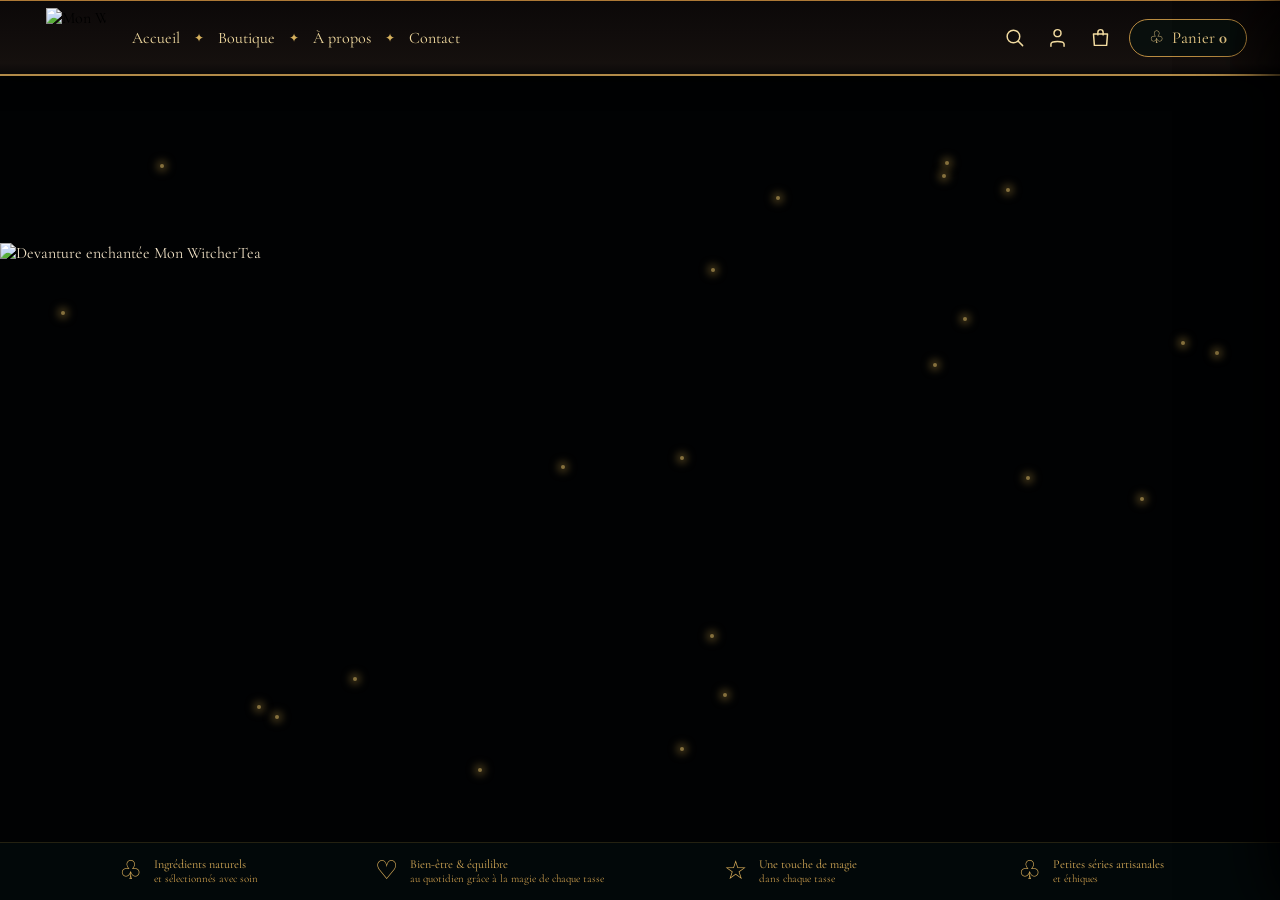
==== index.html @ 83db8856 "Add files via upload" ====
<!doctype html>
<html lang="fr">
<head>
<meta charset="utf-8"><meta name="viewport" content="width=device-width,initial-scale=1">
<title>Mon WitcherTea — TEST barre commune</title><link rel="stylesheet" href="style.css">
</head>
<body>
<header id="siteHeader" class="unified-header" aria-label="Navigation principale">
 <div class="nav-inner">
  <button class="brand" data-go="facade" aria-label="Mon WitcherTea — Accueil"><img src="assets/logo-potions-officiel.webp" alt="Mon WitcherTea"></button>
  <nav aria-label="Navigation"><button data-go="facade">Accueil</button><span>✦</span><button data-go="boutique">Boutique</button><span>✦</span><button data-go="histoire">À propos</button><span>✦</span><button data-go="contact">Contact</button></nav>
  <div class="nav-actions">
   <button class="nav-icon nav-search" aria-label="Rechercher" title="Rechercher"><svg viewBox="0 0 24 24" aria-hidden="true"><circle cx="10.8" cy="10.8" r="7.2"/><path d="m16.3 16.3 5 5"/></svg></button>
   <button class="nav-icon nav-account" aria-label="Mon compte" title="Mon compte"><svg viewBox="0 0 24 24" aria-hidden="true"><circle cx="12" cy="7" r="4"/><path d="M4.5 22v-2.5c0-4 15-4 15 0V22"/></svg></button>
   <button class="nav-icon nav-bag" aria-label="Panier" title="Panier"><svg viewBox="0 0 24 24" aria-hidden="true"><path d="M4 8h16l-1 13H5L4 8Z"/><path d="M9 9V6a3 3 0 0 1 6 0v3"/></svg></button>
   <button class="cartBtn" aria-label="Ouvrir le panier">♧ &nbsp;Panier <b id="count">0</b></button>
  </div>
 </div>
</header>

<main>
<section class="page facade-page active" data-page="facade">
  <div class="facade-stage">
    <div class="facade-art">
      <img class="facade-main" src="assets/facade-sans-barre-validee.webp" alt="Devanture enchantée Mon WitcherTea">
      <button class="door" data-go="boutique" aria-label="Entrer dans la boutique"></button>
    </div>
  </div>
  <div class="fireflies" aria-hidden="true"></div>
  <div class="values-bar" aria-label="Les engagements Mon WitcherTea">
    <div class="value-item"><span class="value-icon">♧</span><span><b>Ingrédients naturels</b><small>et sélectionnés avec soin</small></span></div>
    <div class="value-item"><span class="value-icon">♡</span><span><b>Bien-être &amp; équilibre</b><small>au quotidien grâce à la magie de chaque tasse</small></span></div>
    <div class="value-item"><span class="value-icon">☆</span><span><b>Une touche de magie</b><small>dans chaque tasse</small></span></div>
    <div class="value-item"><span class="value-icon">♧</span><span><b>Petites séries artisanales</b><small>et éthiques</small></span></div>
  </div>
</section>

<section class="page" data-page="boutique">
  <div class="fairy-fill interior-fill"></div>
  <div class="scene interior-scene">
    <div class="interior-art">
      <img src="assets/boutique-sans-barre-validee.webp" alt="Accueil intérieur Mon WitcherTea">

      <button class="shelf pot" data-go="potions"><span>Les Potions<small>Thés &amp; infusions</small></span></button>
      <button class="shelf gri" data-go="grimoires"><span>Les Grimoires<small>GRIMOIRES ET COMPTES</small></span></button>
      <button class="shelf ate" data-go="vestiaire"><span>Le Vestiaire Enchanté<small>VÊTEMENTS, COLLECTIONS ET CRÉATIONS</small></span></button>
      <button class="shelf acc" data-go="curiosites"><span>Les Curiosités<small>ACCESSOIRES, BOUGIES, ENCENS..</small></span></button>
    </div>
  </div>
  <div class="fireflies" aria-hidden="true"></div>
  <button class="back boutique-return-hotspot" data-go="facade" aria-label="Revenir devant la boutique"></button>
</section>

<section class="page" data-page="potions">
  <div class="scene potion-scene">
    <div class="potion-art">
      <img src="assets/potions-swanny-validee.webp" alt="Apothicairerie Mon WitcherTea : Swanny préparant les thés et infusions">
      <!-- Boutons HTML superposés au bas de l’illustration, comme pour les Curiosités. -->
      <button class="potion-hit potion-back" data-go="boutique" aria-label="Retour dans la boutique"><span aria-hidden="true">← Retour dans la boutique</span></button>
      <button class="potion-hit potion-discover" id="showTeas" aria-label="Découvrir nos thés">Découvrir nos thés →</button>
    </div>
  </div>
  <div class="fireflies" aria-hidden="true"></div>
</section>

<section class="page" data-page="grimoires">
  <div class="scene grimoire-scene">
    <div class="grimoire-art">
      <img src="assets/grimoires-valides.webp" alt="Bibliothèque enchantée des Grimoires : un sorcier écrit à la plume près de son thé et de son chat noir">
      <button class="grimoire-hit grimoire-back" data-go="boutique" aria-label="Retour dans la boutique"></button>
      <button class="grimoire-hit grimoire-discover" id="showGrimoires" aria-label="Découvrir les grimoires"></button>
    </div>
  </div>
  <div class="fireflies" aria-hidden="true"></div>
</section>
<section class="page" data-page="vestiaire">
  <div class="scene vestiaire-scene"><div class="vestiaire-art">
    <img src="assets/vestiaire-valide.webp" alt="Le Vestiaire Enchanté : sorcière couturière souriante, colibri près des roses et robes enchantées">
    <button class="vestiaire-hit vestiaire-back" data-go="boutique" aria-label="Retour dans la boutique"></button>
    <button class="vestiaire-hit vestiaire-discover" id="showVestiaire" aria-label="Découvrir le vestiaire"></button>
  </div></div><div class="fireflies" aria-hidden="true"></div>
</section>
<section class="page simple" data-page="atelier"><div class="simple-bg" style="background-position:66% 62%"></div><button class="back" data-go="boutique">← Revenir</button><div class="panel"><small>✦ L’ATELIER DE LA FLAMME ✦</small><h1>Atelier</h1><p>Bougies & encens dans un espace chaleureux, artisanal et mystérieux.</p></div></section>
<section class="page" data-page="curiosites">
  <div class="scene curiosites-scene"><div class="curiosites-art">
    <img src="assets/curiosites-valide.webp" alt="Les Curiosités : Baby Poulpes, tasses, marque-pages, bijoux et trésors enchantés">
    <button class="curiosites-hit curiosites-back" data-go="boutique">← Retour dans la boutique</button>
    <button class="curiosites-hit curiosites-discover" id="showCuriosites">Découvrir nos Curiosités →</button>
  </div></div><div class="fireflies" aria-hidden="true"></div>
</section>
<section class="page about-page" data-page="histoire" aria-label="À propos de Mon WitcherTea">
  <div class="about-stage">
    <div class="about-art">
      <img src="assets/a-propos-swanny-verrouillee.png" alt="Swanny lit près de la cheminée, à côté de la rose éternelle et d’un grand grimoire ouvert">
      <div class="about-tabs" role="tablist" aria-label="Chapitres du grimoire">
        <button type="button" class="about-tab selected" id="tab-histoire" role="tab" aria-selected="true" data-chapter="histoire">I · Histoire de sorcière</button>
        <button type="button" class="about-tab" id="tab-naissance" role="tab" aria-selected="false" data-chapter="naissance">II · Naissance de Mon WitcherTea</button>
      </div>
      <div class="about-book" aria-live="polite" aria-label="Pages du grimoire">
        <article class="about-leaf about-left" id="aboutLeft"></article>
        <article class="about-leaf about-right" id="aboutRight"></article>
        <div class="about-turn" aria-hidden="true"><div class="about-turn-face front" id="aboutTurnFront"></div><div class="about-turn-face back" id="aboutTurnBack"></div></div>
      </div>
      <div class="about-controls">
        <button type="button" id="aboutPrev" aria-label="Page précédente"><span aria-hidden="true">‹</span><span class="about-arrow-label">Page précédente</span></button>
        <span id="aboutCount" aria-live="polite">1 / 1</span>
        <button type="button" id="aboutNext" aria-label="Page suivante"><span class="about-arrow-label">Page suivante</span><span aria-hidden="true">›</span></button>
        <button type="button" id="aboutRead" class="about-read">Lire en grand <span aria-hidden="true">↗</span></button>
      </div>
    </div>
  </div>
  <div class="fireflies" aria-hidden="true"></div>
  <div class="about-mobile-hint">Pour lire confortablement sur téléphone, choisissez « Lire en grand ».</div>
  <div class="about-reader" id="aboutReader" role="dialog" aria-modal="true" aria-label="Lecture du grimoire" hidden>
    <div class="about-reader-panel"><button type="button" id="aboutClose" aria-label="Fermer la lecture">×</button>
      <div class="about-reader-tabs"><button type="button" data-read-chapter="histoire">Histoire de sorcière</button><button type="button" data-read-chapter="naissance">Naissance de Mon WitcherTea</button></div>
      <div id="aboutReaderContent"></div>
    </div>
  </div>
</section>
<section class="page contact-page" data-page="contact" aria-label="Contacter Mon WitcherTea">
 <div class="contact-stage"><div class="contact-art">
  <img src="assets/contact-bureau-sorciere-valide.webp" alt="Bureau de sorcière, chouette messagère et parchemin enchanté">
  <form class="contact-form" name="contact-monwitchertea" method="POST" data-netlify="true" netlify-honeypot="bot-field" action="/merci-contact.html">
   <input type="hidden" name="form-name" value="contact-monwitchertea">
   <p class="contact-trap"><label>Ne pas remplir : <input name="bot-field"></label></p>
   <h1>Nous contacter</h1>
   <p class="contact-intro">Une question, un souhait particulier ou une création enchantée ? Écrivez-nous !</p>
   <div class="contact-fields"><label>Votre nom *<input name="nom" type="text" autocomplete="name" required placeholder="Votre nom"></label><label>Votre e-mail *<input name="email" type="email" autocomplete="email" required placeholder="Votre adresse e-mail"></label></div>
   <label>Sujet de votre message *<select name="sujet" required><option value="" disabled selected>Sélectionnez un sujet</option><option>Question sur un produit</option><option>Commande et suivi de livraison</option><option>Demande de Baby Poulpe personnalisé</option><option>Livraison, retour ou remboursement</option><option>Question sur nos thés et accessoires</option><option>Partenariat ou collaboration</option><option>Autre demande</option></select></label>
   <label>Votre message *<textarea name="message" required rows="4" placeholder="Écrivez votre message ici…"></textarea></label>
   <button type="submit" class="contact-send">✉ &nbsp; Envoyer mon hibou ✨</button>
  </form>
 </div></div>
</section>
</main>

<aside id="curiositesCatalogue"><button id="closeCuriosites" aria-label="Fermer">×</button><small>✦ LES CURIOSITÉS ✦</small><h2>Les Curiosités</h2><p>Découvrez bientôt nos Baby Poulpes porte-clés, marque-pages et petits bijoux artisanaux, ainsi que nos tasses, infuseurs et bougies parfumées. ✨</p></aside>
<aside id="vestiaireCatalogue"><button id="closeVestiaire" aria-label="Fermer">×</button><small>✦ LE VESTIAIRE ENCHANTÉ ✦</small><h2>Le Vestiaire Enchanté</h2><p>Nos vêtements, capes et créations enchantées arrivent bientôt. ✨</p></aside>
<aside id="grimoiresCatalogue"><button id="closeGrimoires" aria-label="Fermer">×</button><small>✦ LES GRIMOIRES ✦</small><h2>La bibliothèque des Grimoires</h2><p>Nos grimoires et recueils enchantés arrivent bientôt. ✨</p></aside>
<aside id="teas"><button id="closeTeas">×</button><small>✦ LES POTIONS ✦</small><h2>Les mélanges</h2><article><b>Amour</b><p>Une tasse enveloppante.</p><button class="add" data-p="Amour">Ajouter</button></article><article><b>Sérénité</b><p>Pour les moments calmes.</p><button class="add" data-p="Sérénité">Ajouter</button></article><article><b>Énergie</b><p>Une potion lumineuse.</p><button class="add" data-p="Énergie">Ajouter</button></article></aside>
<aside id="cart"><button id="closeCart">×</button><h2>Ton panier</h2><div id="items">Ton panier est vide.</div></aside><div id="veil"></div>
<script src="app.js"></script>
</body></html>
---- style.css ----
@import url('https://fonts.googleapis.com/css2?family=Cormorant+Garamond:wght@400;600&display=swap');
*{box-sizing:border-box}html,body{margin:0;width:100%;height:100%;overflow:hidden;background:#020407;color:#efe0c5;font-family:"Cormorant Garamond",serif}button{font:inherit;cursor:pointer}
header{position:fixed;z-index:50;top:0;left:0;right:0;height:76px;display:grid;grid-template-columns:110px 1fr 120px;align-items:center;padding:5px 4vw;background:linear-gradient(#030508e8,#03050870,transparent);border-bottom:1px solid #caa05228;transition:.3s}
body.on-facade header{opacity:0;pointer-events:none}
.brand{border:0;background:none;width:64px;height:64px;padding:0}.brand img{width:100%;height:100%;object-fit:contain;filter:none;box-shadow:none}
nav{text-align:center}nav button{border:0;background:none;color:#e5d4b5;text-transform:uppercase;letter-spacing:.15em;font-size:.68rem;margin:0 15px}.cartBtn{border:1px solid #cda55d66;background:#06100cdd;color:#ead9bb;border-radius:30px;padding:9px}
.page{position:absolute;inset:0;display:none;background:#020407}.page.active{display:block;animation:fade .6s}
.scene{position:absolute;inset:0;display:flex;align-items:center;justify-content:center;background:#020407}.scene img{display:block;width:100%;height:100%;object-fit:contain;object-position:center}
.contain-dark:before{content:"";position:absolute;inset:0;background:radial-gradient(circle,#142015,#020306 72%)}.contain-dark img{position:relative;z-index:1}

/* DEVANTURE : l'image n'est jamais étirée. Une forêt féerique remplit seulement les marges. */
.fairy-fill{position:absolute;inset:-25px;background:
linear-gradient(#01030670,#01030670),
url('assets/facade-v10.webp') center/cover no-repeat;
filter:blur(14px) brightness(.48) saturate(1.25);transform:scale(1.06)}
.facade-frame{position:absolute;inset:0;display:flex;align-items:center;justify-content:center;z-index:1}
.facade-frame img{width:100%;height:100%;object-fit:contain;object-position:center;display:block}
.facade-emblem{position:absolute;z-index:7;left:50%;top:24.2%;transform:translate(-50%,-50%);width:clamp(42px,4.3vw,72px);aspect-ratio:1;pointer-events:none}
.facade-emblem img{width:100%;height:100%;object-fit:contain;display:block;filter:none!important;box-shadow:none!important}
.painted-link{position:absolute;z-index:8;border:0;background:transparent}
.p-home{left:15.2%;top:2.5%;width:8%;height:8%}.p-shop{left:23.7%;top:2.5%;width:9%;height:8%}.p-about{left:33%;top:2.5%;width:9%;height:8%}.p-cart{right:4%;top:2%;width:12%;height:8%}
.door{position:absolute;z-index:8;left:42.4%;top:28%;width:15.2%;height:51%;border:0;background:transparent}
.door span{position:absolute;left:50%;bottom:3%;transform:translateX(-50%);white-space:nowrap;border:1px solid #d4aa6055;background:#050b08df;color:#e7c67f;padding:8px 15px;border-radius:24px;opacity:0;transition:.25s}.door:hover span{opacity:1}
.instruction{position:absolute;z-index:9;left:50%;bottom:2%;transform:translateX(-50%);margin:0;background:#050908d0;border:1px solid #cfa75b44;padding:6px 12px;border-radius:20px;color:#d9b873;font-size:.72rem;letter-spacing:.12em}

/* Lucioles réelles en surimpression, en plus de celles du décor. */
.fireflies{position:absolute;z-index:6;inset:0;pointer-events:none;overflow:hidden}
.fireflies i{position:absolute;width:4px;height:4px;border-radius:50%;background:#f2cb6e;box-shadow:0 0 9px 3px #efbe55aa;animation:fly var(--d) ease-in-out infinite alternate;opacity:.55}
@keyframes fly{0%{transform:translate(0,0) scale(.7);opacity:.2}45%{opacity:1}100%{transform:translate(var(--x),var(--y)) scale(1.2);opacity:.45}}

.back{position:absolute;z-index:8;top:92px;left:4vw;border:1px solid #d0a75d55;background:#06100cdd;color:#ead9bb;border-radius:25px;padding:8px 14px}
.room-title{position:absolute;z-index:6;left:50%;top:10%;transform:translateX(-50%);text-align:center;text-shadow:0 3px 16px #000}.room-title small,.panel small,.potion-title small{letter-spacing:.2em;color:#d8b368}.room-title h1{font-size:2.4rem;font-weight:400;margin:4px}
.shelf{position:absolute;z-index:6;border:0;background:transparent}.shelf span{opacity:0;position:absolute;left:50%;top:50%;transform:translate(-50%,-45%);padding:8px 13px;background:#050908e5;border:1px solid #d0aa6166;color:#e9c77f;text-transform:uppercase;letter-spacing:.12em;transition:.25s}.shelf span small{display:block;color:#c8b9a3;font-size:.6rem}.shelf:hover span{opacity:1;transform:translate(-50%,-50%)}.pot{left:5%;top:24%;width:24%;height:50%}.gri{left:28%;top:24%;width:23%;height:50%}.ate{left:51%;top:24%;width:23%;height:50%}.acc{right:4%;top:24%;width:24%;height:50%}
.potion-scene img{object-fit:contain!important;object-position:center!important}.potion-title{position:absolute;z-index:7;right:6%;top:21%;text-align:right;text-shadow:0 3px 18px #000}.potion-title h1{font-size:4rem;font-weight:400;margin:3px 0 0}.potion-title em{font-size:1.35rem;color:#d8b368}.discover{position:absolute;z-index:7;right:7%;top:51%;border:1px solid #d2a95f;background:#102a19e8;color:#f0dfc1;padding:11px 18px;text-transform:uppercase;letter-spacing:.1em}
.simple-bg{position:absolute;inset:0;background:url('assets/boutique.webp') center/contain no-repeat;background-color:#020306;filter:brightness(.58)}.panel{position:absolute;z-index:5;left:8%;top:27%;width:min(480px,84vw);padding:30px;background:#050908e5;border:1px solid #cfa55b44}.panel h1{font-size:4rem;font-weight:400;margin:8px 0;color:#eddbbb}.panel p{font-size:1.1rem;color:#c8bcaa}.story img{width:95px;height:80px;object-fit:contain;filter:none!important;box-shadow:none!important}
#teas,#cart{position:fixed;z-index:80;right:0;top:0;width:min(420px,92vw);height:100vh;padding:90px 25px 30px;background:#eee0c6;color:#25170d;transform:translateX(105%);transition:.35s;box-shadow:-25px 0 70px #000a}#teas.open,#cart.open{transform:none}#teas>button:first-child,#cart>button:first-child{position:absolute;right:18px;top:15px;border:0;background:none;font-size:2rem}#teas small{color:#8e6934;letter-spacing:.18em}#teas h2,#cart h2{font-size:2.3rem;font-weight:400;color:#17331f}#teas article{border-top:1px solid #c8b38f;padding:12px 0}#teas article b{font-size:1.3rem}.add{border:1px solid #183520;background:transparent;color:#183520;padding:6px 10px}.line{display:flex;justify-content:space-between;padding:9px 0;border-bottom:1px solid #ccb995}.line button{border:0;background:none;text-decoration:underline}#veil{position:fixed;z-index:70;inset:0;background:#000a;opacity:0;pointer-events:none;transition:.3s}#veil.show{opacity:1;pointer-events:auto}
@keyframes fade{from{opacity:0}to{opacity:1}}
@media(max-width:850px){header{grid-template-columns:80px 1fr 85px}nav{display:none}.brand{width:54px;height:54px}.door{left:38%;width:24%}.facade-emblem{top:24%;width:46px}.room-title{top:11%}.room-title h1{font-size:1.8rem}.discover{right:4%;top:62%;font-size:.55rem}.panel{left:5%;top:24%}.panel h1{font-size:3rem}.instruction{font-size:.6rem;white-space:nowrap}}

/* V11 — accueil intérieur validé */
.interior-fill{
  background:
    linear-gradient(#01030670,#01030670),
    url('assets/boutique-accueil-v11.webp') center/cover no-repeat;
}
.interior-scene{
  background:transparent;
}
.interior-scene img{
  width:100%;
  height:100%;
  object-fit:contain !important;
  object-position:center !important;
  position:relative;
  z-index:1;
}
/* Pas de seconde/troisième ligne graphique par-dessus le visuel */
[data-page="boutique"] .room-title{display:none!important}

/* Zones d'entrée par étagère sur le nouveau plan large */
[data-page="boutique"] .pot{left:2%;top:16%;width:29%;height:59%}
[data-page="boutique"] .gri{right:1%;top:16%;width:25%;height:59%}
[data-page="boutique"] .ate{right:25%;top:18%;width:24%;height:57%}
[data-page="boutique"] .acc{left:24%;top:18%;width:25%;height:57%}

/* Le comptoir central reste dégagé pour l'égérie d'accueil */
[data-page="boutique"] .shelf span{
  background:#050908d8;
  backdrop-filter:blur(2px);
}

/* V14 PREVIEW — façade corrigée, sans arrière-plan dupliqué ni étirement */
.facade-page{overflow:hidden!important;background:#010203!important}
.facade-stage{position:absolute;inset:0 0 58px 0;display:flex;align-items:center;justify-content:center;background:#010203;z-index:1;overflow:hidden}
.facade-art{position:relative;flex:none;width:min(100vw,calc((100vh - 58px) * 2170 / 725));aspect-ratio:2170/725;max-height:calc(100vh - 58px)}
.facade-main{display:block;width:100%!important;height:100%!important;object-fit:contain!important;object-position:center!important}
.facade-page .fairy-fill,.facade-emblem,.instruction{display:none!important}
.facade-art .painted-link,.facade-art .door{position:absolute;z-index:8;border:0;background:transparent}
.facade-art .p-home{left:22.4%;top:1%;width:7.5%;height:11%}
.facade-art .p-shop{left:29.5%;top:1%;width:8%;height:11%}
.facade-art .p-about{left:36%;top:1%;width:9%;height:11%}
.facade-art .p-cart{right:2%;top:0;width:12%;height:12%}
.facade-art .door{left:44.2%;top:49%;width:12%;height:36%}
.facade-art .door span{display:none!important}
.facade-page .fireflies{bottom:58px}
.values-bar{position:absolute;z-index:12;left:0;right:0;bottom:0;height:58px;display:grid;grid-template-columns:repeat(4,1fr);align-items:center;padding:0 3vw;background:#020809;border-top:1px solid #b98b382f;color:#d9ad59}
.value-item{display:flex;align-items:center;justify-content:center;gap:12px;min-width:0;padding:0 12px}
.value-icon{font-size:1.65rem;line-height:1;color:#d9ad59}
.value-item b,.value-item small{display:block;font-weight:400;line-height:1.08}.value-item b{font-size:.76rem}.value-item small{font-size:.68rem;margin-top:2px;color:#c99b4c}
@media(max-width:850px){.values-bar{height:50px;padding:0 8px}.facade-stage{bottom:50px}.facade-art{width:min(100vw,calc((100vh - 50px) * 2170 / 725));max-height:calc(100vh - 50px)}.value-item{gap:5px;padding:0 3px}.value-icon{font-size:1rem}.value-item b{font-size:.5rem}.value-item small{display:none}.facade-page .fireflies{bottom:50px}}

/* V17: aucun logo HTML/CSS superposé à la façade. Les deux médaillons sont intégrés dans l'image maîtresse. */

/* V24 diagnostic: no facade logo overlays; black circles are baked into the facade image. */


/* V29 TEST INTÉRIEUR — façade V27.10 inchangée */
/* Barre commune visible dans la boutique */

[data-page="boutique"] .interior-scene{
  display:flex;align-items:center;justify-content:center;background:#010203;
}
[data-page="boutique"] .interior-art{
  position:relative;flex:none;
  width:min(100vw,calc(100vh * 3 / 2));
  aspect-ratio:3/2;max-height:100vh;
}
[data-page="boutique"] .interior-art>img{
  position:absolute;inset:0;width:100%;height:100%;
  object-fit:contain!important;object-position:center!important;
}

/* Navigation peinte de l'image rendue cliquable sans ajouter de graphisme. */
[data-page="boutique"] .painted-interior{
  position:absolute;z-index:8;border:0;background:transparent;cursor:pointer;
}
[data-page="boutique"] .i-home{left:11.5%;top:3.5%;width:8%;height:7%}
[data-page="boutique"] .i-shop{left:20.2%;top:3.5%;width:9%;height:7%}
[data-page="boutique"] .i-about{left:30%;top:3.5%;width:9%;height:7%}
[data-page="boutique"] .i-cart{right:4.7%;top:2.7%;width:14%;height:7%}

/* Zones de survol correspondant aux quatre titres réellement intégrés aux étagères. */
[data-page="boutique"] .pot{left:2%;top:14%;width:18%;height:48%}
[data-page="boutique"] .gri{left:20%;top:15%;width:20%;height:48%}
[data-page="boutique"] .ate{left:62%;top:15%;width:20%;height:48%}
[data-page="boutique"] .acc{right:1%;top:14%;width:18%;height:48%}
[data-page="boutique"] .shelf{z-index:7}
[data-page="boutique"] .shelf span{
  min-width:210px;max-width:300px;white-space:normal;text-align:center;
  background:#050908e5;border:1px solid #d0aa6166;
}
[data-page="boutique"] .shelf span small{margin-top:5px;line-height:1.25}
[data-page="boutique"] .back{z-index:10}

/* V29.1 — correction zone de survol Les Curiosités */
[data-page="boutique"] .acc{left:auto!important;right:1%!important;top:14%!important;width:18%!important;height:48%!important}


/* V29.2 — SEULE modification : bouton retour déplacé sur le tapis d'entrée. */
[data-page="boutique"] .back{
  position:absolute!important;
  left:50%!important;
  right:auto!important;
  top:auto!important;
  bottom:2.3%!important;
  transform:translateX(-50%)!important;
  z-index:20!important;
  margin:0!important;
}

/* Test Potions : seules les interactions de cette page sont adaptées. */
/* Barre commune visible dans Les Potions */
[data-page="potions"] .potion-scene{background:#020407;display:flex;align-items:center;justify-content:center}
[data-page="potions"] .potion-art{position:relative;flex:none;width:min(100vw,calc(100vh * 3 / 2));aspect-ratio:3/2;max-height:100vh}
[data-page="potions"] .potion-art>img{display:block;position:absolute;inset:0;width:100%;height:100%;object-fit:contain!important;object-position:center!important}
[data-page="potions"] .potion-hit{position:absolute;z-index:9;display:block;border:0;background:transparent;color:transparent;padding:0;cursor:pointer}
[data-page="potions"] .potion-hit:focus-visible{outline:2px solid #e3bc65;outline-offset:2px;border-radius:12px}
[data-page="potions"] .potion-home{left:10%;top:3.5%;width:7.5%;height:6.5%}
[data-page="potions"] .potion-shop{left:18%;top:3.5%;width:9%;height:6.5%}
[data-page="potions"] .potion-about{left:27%;top:3.5%;width:10%;height:6.5%}
[data-page="potions"] .potion-search{left:78.2%;top:3.3%;width:4.2%;height:6.5%}
[data-page="potions"] .potion-account{left:82.5%;top:3.3%;width:4.2%;height:6.5%}
[data-page="potions"] .potion-cart{left:87%;top:3%;width:6.5%;height:7%}
[data-page="potions"] .potion-back{left:4.4%;top:18.5%;width:15.2%;height:5.5%}
[data-page="potions"] .potion-discover{left:65%;top:58%;width:17.5%;height:6.2%}
/* Le logo officiel est un élément HTML : l'image source reste inchangée. */
[data-page="potions"] .potion-medallion{position:absolute;z-index:8;left:50%;top:0.8%;transform:translateX(-50%);width:10%;aspect-ratio:1;display:flex;align-items:center;justify-content:center;background:radial-gradient(ellipse at center,#0b0908 53%,#0b0908d9 70%,transparent 73%);border-radius:50%;pointer-events:none}
[data-page="potions"] .potion-medallion img{width:100%;height:100%;object-fit:contain!important;display:block}

/* TEST Potions : dernière illustration validée pour essai, navigation transparente alignée. */
[data-page="potions"] .potion-art{width:min(100vw,calc(100vh * 1540 / 1021));aspect-ratio:1540/1021}
[data-page="potions"] .potion-medallion{display:none!important}
[data-page="potions"] .potion-home{left:9.3%;top:3.2%;width:7.5%;height:6%}
[data-page="potions"] .potion-shop{left:17.4%;top:3.2%;width:8.4%;height:6%}
[data-page="potions"] .potion-about{left:26.4%;top:3.2%;width:9.2%;height:6%}
[data-page="potions"] .potion-search{left:78.8%;top:3%;width:3.6%;height:6.6%}
[data-page="potions"] .potion-account{left:83%;top:3%;width:3.6%;height:6.6%}
[data-page="potions"] .potion-cart{left:87.2%;top:3%;width:5.5%;height:6.6%}
[data-page="potions"] .potion-back{left:4%;top:18.3%;width:15.7%;height:5.8%}
[data-page="potions"] .potion-discover{left:64.5%;top:57.5%;width:18.2%;height:6.2%}

/* TEST NAVIGATION COMMUNE — images de référence conservées séparément */
html,body{overflow:hidden}
#siteHeader.unified-header{display:block!important;opacity:1!important;pointer-events:auto!important;position:fixed;top:0;left:0;right:0;height:76px;z-index:55;padding:0 2.6vw;background:linear-gradient(180deg,#0b0808 0%,#15100e 85%,#0b0909 100%);border-top:1px solid #ad7936;border-bottom:2px solid #b18a48;box-shadow:0 5px 20px #000b;transition:transform .5s ease,opacity .5s ease}
#siteHeader.unified-header.is-hidden{transform:translateY(-100%);opacity:0!important;pointer-events:none!important}
#siteHeader .nav-inner{height:100%;max-width:1700px;margin:auto;display:flex;align-items:center;gap:24px;white-space:nowrap}
#siteHeader .brand{flex:0 0 auto;width:60px;height:60px;display:flex;align-items:center;justify-content:center;margin-left:clamp(0px,1vw,20px)}
#siteHeader .brand img{width:100%;height:100%;object-fit:contain}
#siteHeader nav{display:flex!important;align-items:center;gap:12px;text-align:left;flex:1;min-width:0}
#siteHeader nav button{font-size:clamp(13px,1.25vw,19px);font-weight:400;letter-spacing:0;text-transform:none;margin:0;color:#f2dba0;padding:7px 2px}
#siteHeader nav span{color:#d5b05d;font-size:12px}
#siteHeader .nav-actions{display:flex;align-items:center;gap:clamp(7px,1.1vw,19px);margin-left:auto}
#siteHeader .nav-icon{border:0;background:none;color:#f2dba0;padding:4px;width:29px;height:34px;display:flex;align-items:center;justify-content:center}
#siteHeader .nav-icon svg{width:25px;height:25px;stroke:currentColor;stroke-width:1.7;fill:none;stroke-linecap:round;stroke-linejoin:round}
#siteHeader .cartBtn{border:1px solid #b98b41;background:#09100ddc;color:#efd08b;border-radius:22px;padding:8px 17px;font-size:clamp(14px,1.3vw,19px);min-width:118px;white-space:nowrap}
#siteHeader button:focus-visible{outline:2px solid #f3d17e;outline-offset:2px}
/* Illustration sous la barre, jamais masquée par celle-ci. */
.page{top:76px!important;bottom:0!important;inset-inline:0!important;height:calc(100vh - 76px)!important}
.facade-stage{inset:0 0 58px 0!important}
.facade-art{width:min(100vw,calc((100vh - 134px) * 2158 / 729))!important;aspect-ratio:2158/729!important;max-height:calc(100vh - 134px)!important}
[data-page="boutique"] .interior-art{width:min(100vw,calc((100vh - 76px) * 1271 / 718))!important;aspect-ratio:1271/718!important;max-height:calc(100vh - 76px)!important}
[data-page="potions"] .potion-art{width:min(100vw,calc((100vh - 76px) * 1639 / 960))!important;aspect-ratio:1639/960!important;max-height:calc(100vh - 76px)!important}
/* Les zones d'action du décor restent cliquables. */
.facade-art .door{left:44%;top:46%;width:13%;height:43%}
[data-page="potions"] .potion-back{left:3.7%;top:19.9%;width:15.7%;height:5.8%}
[data-page="potions"] .potion-discover{left:64.7%;top:62%;width:17.3%;height:7%}
/* Les quatre étagères de la boutique conservent leurs interactions. */
[data-page="boutique"] .pot{left:1%;top:10%;width:19%;height:49%}
[data-page="boutique"] .gri{left:19%;top:10%;width:22%;height:49%}
[data-page="boutique"] .ate{left:61%;top:10%;width:21%;height:49%}
[data-page="boutique"] .acc{left:auto!important;right:0!important;top:10%!important;width:18%!important;height:49%!important}
[data-page="boutique"] .back{bottom:1%!important}
@media(max-width:800px){#siteHeader.unified-header{height:65px;padding:0 8px}#siteHeader .nav-inner{gap:6px}#siteHeader .brand{width:42px;height:42px;margin:0}#siteHeader nav{gap:3px}#siteHeader nav button{font-size:clamp(9px,1.5vw,13px)}#siteHeader nav span{font-size:8px}#siteHeader .nav-actions{gap:2px}#siteHeader .nav-icon{width:23px;padding:2px}#siteHeader .nav-icon svg{width:19px;height:19px}#siteHeader .cartBtn{font-size:11px;padding:6px 8px;min-width:0}.page{top:65px!important;height:calc(100vh - 65px)!important}.facade-art{width:min(100vw,calc((100vh - 123px) * 2158 / 729))!important;max-height:calc(100vh - 123px)!important}[data-page="boutique"] .interior-art{width:min(100vw,calc((100vh - 65px) * 1271 / 718))!important;max-height:calc(100vh - 65px)!important}[data-page="potions"] .potion-art{width:min(100vw,calc((100vh - 65px) * 1639 / 960))!important;max-height:calc(100vh - 65px)!important}}

/* Correctifs ciblés des boutons de retour — aucune modification des illustrations. */
[data-page="boutique"] .boutique-return-hotspot {
  left:50%!important;top:auto!important;bottom:0.8%!important;
  width:25%!important;height:8%!important;transform:translateX(-50%)!important;
  padding:0!important;margin:0!important;border:0!important;
  background:transparent!important;color:transparent!important;box-shadow:none!important;
  font-size:0!important;cursor:pointer;z-index:20!important;
}
[data-page="boutique"] .boutique-return-hotspot:focus-visible {outline:2px solid #f2d17c!important;outline-offset:2px;}
[data-page="potions"] .potion-back {
  left:4.0%!important;top:20.4%!important;width:14.6%!important;height:5.4%!important;
  display:flex!important;align-items:center!important;justify-content:center!important;
  background:#061b16!important;border:1px solid #ac8b4a!important;border-radius:999px!important;
  color:#f4e5c8!important;box-shadow:0 0 0 1px #20190c55,inset 0 0 10px #06120d!important;
  font-family:Georgia,'Times New Roman',serif!important;font-size:clamp(9px,1.02vw,16px)!important;
  line-height:1!important;white-space:nowrap!important;text-shadow:none!important;
}
[data-page="potions"] .potion-back span {display:block;pointer-events:none;}

/* Potions : ancien bouton retiré de la copie de l'image. Un seul bouton HTML net. */
[data-page="potions"] .potion-back{left:4.1%!important;top:20.7%!important;width:15.1%!important;height:5.1%!important;box-sizing:border-box!important;font-size:clamp(9px,1.0vw,15px)!important;z-index:15!important;}
[data-page="potions"] .potion-back span{white-space:nowrap!important;}

/* Ajustement final : retour Potions sans debordement, une seule ligne. */
[data-page="potions"] .potion-back {
 left:3.8%!important;top:20.7%!important;width:19.0%!important;height:5.1%!important;
 box-sizing:border-box!important;padding:0 9px!important;
 font-size:clamp(10px,0.83vw,13px)!important;letter-spacing:0!important;
 white-space:nowrap!important;overflow:hidden!important;
 display:flex!important;align-items:center!important;justify-content:center!important;
}
[data-page="potions"] .potion-back span{white-space:nowrap!important;font-size:inherit!important;line-height:1.1!important;}

/* Les Grimoires : illustration validée, barre commune existante et zones transparentes sur boutons peints. */
[data-page="grimoires"] .grimoire-scene{background:#020407;display:flex;align-items:center;justify-content:center}
[data-page="grimoires"] .grimoire-art{position:relative;flex:none;width:min(100vw,calc((100vh - 76px) * 1670 / 942));aspect-ratio:1670/942;max-height:calc(100vh - 76px)}
[data-page="grimoires"] .grimoire-art>img{display:block;position:absolute;inset:0;width:100%;height:100%;object-fit:contain}
[data-page="grimoires"] .grimoire-hit{position:absolute;z-index:9;border:0;padding:0;background:transparent;cursor:pointer;color:transparent}
[data-page="grimoires"] .grimoire-hit:focus-visible{outline:2px solid #f2d17c;outline-offset:2px;border-radius:30px}
[data-page="grimoires"] .grimoire-back{left:18.5%;top:87.7%;width:27%;height:8.6%}
[data-page="grimoires"] .grimoire-discover{left:52.5%;top:87.7%;width:31.5%;height:8.6%}
#grimoiresCatalogue{position:fixed;right:0;top:0;height:100vh;width:min(400px,92vw);background:#130e12;color:#f4dfb2;padding:90px 28px 28px;z-index:82;box-shadow:-15px 0 50px #0009;transform:translateX(110%);transition:transform .3s ease;box-sizing:border-box}
#grimoiresCatalogue.open{transform:translateX(0)}
#closeGrimoires{position:absolute;top:24px;right:25px;border:0;background:none;color:#f4dfb2;font-size:32px;cursor:pointer}
@media(max-width:800px){[data-page="grimoires"] .grimoire-art{width:min(100vw,calc((100vh - 65px) * 1670 / 942));max-height:calc(100vh - 65px)}}

/* Vestiaire : illustration approuvée inchangée ; barre officielle héritée du site. */
[data-page="vestiaire"] .vestiaire-scene{background:#020407;display:flex;align-items:center;justify-content:center}
[data-page="vestiaire"] .vestiaire-art{position:relative;flex:none;width:min(100vw,calc((100vh - 76px) * 1672 / 941));aspect-ratio:1672/941;max-height:calc(100vh - 76px)}
[data-page="vestiaire"] .vestiaire-art>img{display:block;position:absolute;inset:0;width:100%;height:100%;object-fit:contain}
[data-page="vestiaire"] .vestiaire-hit{position:absolute;z-index:9;border:0;padding:0;background:transparent;color:transparent;cursor:pointer}
[data-page="vestiaire"] .vestiaire-hit:focus-visible{outline:2px solid #f2d17c;outline-offset:2px;border-radius:30px}
[data-page="vestiaire"] .vestiaire-back{left:19.3%;top:88.2%;width:26%;height:8.7%}
[data-page="vestiaire"] .vestiaire-discover{left:51.5%;top:88.2%;width:29%;height:8.7%}
#vestiaireCatalogue{position:fixed;right:0;top:0;height:100vh;width:min(400px,92vw);background:#130e12;color:#f4dfb2;padding:90px 28px 28px;z-index:82;box-shadow:-15px 0 50px #0009;transform:translateX(110%);transition:transform .3s ease;box-sizing:border-box}
#vestiaireCatalogue.open{transform:translateX(0)}
#closeVestiaire{position:absolute;top:24px;right:25px;border:0;background:none;color:#f4dfb2;font-size:32px;cursor:pointer}
@media(max-width:800px){[data-page="vestiaire"] .vestiaire-art{width:min(100vw,calc((100vh - 65px) * 1672 / 941));max-height:calc(100vh - 65px)}}

/* Curiosités : ajout ciblé, superposition des petits boutons SUR l'illustration. */
[data-page="curiosites"] .curiosites-scene{background:#020407;display:flex;align-items:center;justify-content:center}
[data-page="curiosites"] .curiosites-art{position:relative;flex:none;width:min(100vw,calc((100vh - 76px) * 1648 / 928));aspect-ratio:1648/928;max-height:calc(100vh - 76px)}
[data-page="curiosites"] .curiosites-art>img{display:block;position:absolute;inset:0;width:100%;height:100%;object-fit:contain}
[data-page="curiosites"] .curiosites-hit{position:absolute;z-index:9;bottom:2.1%;height:6.2%;border:1.5px solid #dcb76d;border-radius:999px;background:linear-gradient(180deg,#402046 0%,#201025 100%);box-shadow:inset 0 0 0 2px #5e3b58,0 3px 12px #000a;color:#fbe8ba;font-family:Georgia,serif;font-size:clamp(9px,1.25vw,18px);font-style:italic;text-shadow:0 1px 2px #000;white-space:nowrap;cursor:pointer;padding:0 1.2%}
[data-page="curiosites"] .curiosites-back{left:19%;width:27%}
[data-page="curiosites"] .curiosites-discover{left:53%;width:29%}
[data-page="curiosites"] .curiosites-hit:hover{filter:brightness(1.15)}
[data-page="curiosites"] .curiosites-hit:focus-visible{outline:2px solid #fff1b6;outline-offset:2px}
#curiositesCatalogue{position:fixed;right:0;top:0;height:100vh;width:min(400px,92vw);background:#130e12;color:#f4dfb2;padding:90px 28px 28px;z-index:82;box-shadow:-15px 0 50px #0009;transform:translateX(110%);transition:transform .3s ease;box-sizing:border-box}
#curiositesCatalogue.open{transform:translateX(0)}
#closeCuriosites{position:absolute;top:24px;right:25px;border:0;background:none;color:#f4dfb2;font-size:32px;cursor:pointer}
@media(max-width:800px){[data-page="curiosites"] .curiosites-art{width:min(100vw,calc((100vh - 65px) * 1648 / 928));max-height:calc(100vh - 65px)}[data-page="curiosites"] .curiosites-hit{font-size:clamp(7px,1.45vw,12px);padding:0 0.4%}}

/* Potions avec Swanny : mêmes petits boutons HTML que les Curiosités, sur l’image. */
[data-page="potions"] .potion-art{width:min(100vw,calc((100vh - 76px) * 1640 / 959))!important;aspect-ratio:1640/959!important;max-height:calc(100vh - 76px)!important}
[data-page="potions"] .potion-hit{position:absolute!important;z-index:25!important;top:auto!important;bottom:2.1%!important;height:6.2%!important;border:1.5px solid #dcb76d!important;border-radius:999px!important;background:linear-gradient(180deg,#402046 0%,#201025 100%)!important;box-shadow:inset 0 0 0 2px #5e3b58,0 3px 12px #000a!important;color:#fbe8ba!important;font-family:Georgia,serif!important;font-size:clamp(9px,1.25vw,18px)!important;font-style:italic!important;font-weight:normal!important;text-shadow:0 1px 2px #000!important;white-space:nowrap!important;cursor:pointer!important;padding:0 1.2%!important;display:flex!important;align-items:center!important;justify-content:center!important;box-sizing:border-box!important;overflow:visible!important}
[data-page="potions"] .potion-back{left:19%!important;width:27%!important;right:auto!important}
[data-page="potions"] .potion-discover{left:53%!important;width:29%!important;right:auto!important}
[data-page="potions"] .potion-hit:hover{filter:brightness(1.15)}
[data-page="potions"] .potion-hit:focus-visible{outline:2px solid #fff1b6!important;outline-offset:2px}
@media(max-width:800px){[data-page="potions"] .potion-art{width:min(100vw,calc((100vh - 65px) * 1640 / 959))!important;max-height:calc(100vh - 65px)!important}[data-page="potions"] .potion-hit{font-size:clamp(7px,1.45vw,12px)!important;padding:0 .4%!important}}

/* À propos : image verrouillée, superposition typographique strictement contenue. */
[data-page="histoire"]{background:#080407;min-height:calc(100vh - 76px);overflow-x:hidden}
.about-stage{display:flex;justify-content:center;align-items:flex-start;width:100%;background:#080407}
.about-art{position:relative;width:min(100vw,calc((100vh - 76px)*1.5));aspect-ratio:3/2;flex:none;container-type:inline-size}
.about-art>img{display:block;width:100%;height:100%;object-fit:contain}
.about-tabs{position:absolute;left:21%;right:19%;top:47.8%;display:flex;justify-content:space-between;gap:2%;z-index:5}
.about-tab{font-family:Georgia,serif;font-size:clamp(8px,1.04cqw,15px);color:#ffe7aa;background:linear-gradient(#563124,#2d1720);border:1px solid #cda259;border-radius:14px 14px 5px 5px;padding:.55% 1.2%;cursor:pointer;text-shadow:0 1px 2px #000;box-shadow:0 3px 8px #0008;white-space:nowrap}
.about-tab.selected{background:linear-gradient(#875a37,#4b2a24);box-shadow:0 0 10px #f9d18b88}
.about-tab:focus-visible,.about-controls button:focus-visible{outline:2px solid white;outline-offset:3px}
/* Each leaf is inside the blank parchment, away from the spine and ornate corners. */
.about-book{position:absolute;left:22.2%;top:53.8%;width:55.8%;height:26.2%;display:grid;grid-template-columns:minmax(0,1fr) minmax(0,1fr);column-gap:9%;z-index:3;pointer-events:none;perspective:1100px}
.about-leaf{min-width:0;min-height:0;color:#56351e;font-family:Georgia,serif;font-size:clamp(7px,.94cqw,14px);line-height:1.22;overflow:hidden;overflow-wrap:break-word;hyphens:auto;text-align:left;white-space:normal}
.about-leaf h2{font-size:1.17em;line-height:1.13;color:#6a361d;margin:0 0 .38em;text-align:center}
.about-leaf h3{font-size:1.09em;line-height:1.13;color:#6a361d;margin:.32em 0;text-align:center}
.about-leaf p{margin:0 0 .38em}
.about-leaf .book-kicker{display:block;font-size:.76em;text-align:center;letter-spacing:.06em;color:#875328;margin-bottom:.5em}
/* An opaque parchment sheet, with its own printed text, rotates over the spread. */
.about-turn{position:absolute;left:52.3%;top:-1.5%;width:47.7%;height:103%;transform-origin:left center;transform:rotateY(0deg);backface-visibility:visible;pointer-events:none;visibility:hidden;z-index:6;transform-style:preserve-3d;filter:drop-shadow(-3px 2px 4px #4c251b66)}
.about-turn-face{position:absolute;inset:0;box-sizing:border-box;overflow:hidden;padding:4% 5%;background:linear-gradient(105deg,#bc8146 0%,#f0c88e 12%,#f8d9a6 53%,#e6b979 94%,#bd8248 100%);border:1px solid #bb824b;border-radius:3px 17px 17px 3px;backface-visibility:hidden;color:#56351e;font-family:Georgia,serif;font-size:clamp(7px,.94cqw,14px);line-height:1.22}
.about-turn-face.back{transform:rotateY(180deg);background:linear-gradient(90deg,#c68b4c,#f5d4a0 20%,#eac18c 80%,#b77a43);border-radius:17px 3px 3px 17px;inset:0;position:absolute;width:100%;height:100%;padding:4% 5%;box-shadow:none}
.about-book.turning .about-turn{visibility:visible;animation:aboutFlip 1.18s cubic-bezier(.24,.02,.26,1) both}
@keyframes aboutFlip{0%{transform:rotateY(0deg) skewY(0deg);filter:brightness(1)}22%{transform:rotateY(-26deg) skewY(-1deg);filter:brightness(.95)}50%{transform:rotateY(-94deg) skewY(-2deg);filter:brightness(.76)}78%{transform:rotateY(-153deg) skewY(-.6deg);filter:brightness(.93)}100%{transform:rotateY(-180deg) skewY(0deg);filter:brightness(1)}}
.about-turn.reverse{left:0;transform-origin:right center}
.about-book.turning .about-turn.reverse{animation:aboutFlipBack 1.18s cubic-bezier(.24,.02,.26,1) both}
@keyframes aboutFlipBack{0%{transform:rotateY(0deg)}24%{transform:rotateY(30deg)}50%{transform:rotateY(92deg)}78%{transform:rotateY(153deg)}100%{transform:rotateY(180deg)}}
.about-turn-face{box-shadow:inset 12px 0 22px #74401f2b,inset -7px 0 12px #ffe5b477}
.about-turn-face.back{box-shadow:inset -12px 0 22px #74401f33,inset 8px 0 12px #ffe5b477}
.about-book.turning .about-turn{filter:drop-shadow(-12px 7px 9px #30140d8a)}
.about-controls{position:absolute;left:19%;right:19%;top:82.7%;height:5.5%;z-index:7;display:flex;align-items:center;justify-content:space-between;font-family:Georgia,serif;color:#fbe2a5;text-shadow:0 1px 4px #000;font-size:clamp(9px,1.05cqw,16px);pointer-events:none}
.about-controls button{pointer-events:auto;background:#3a2020ed;border:1px solid #d7b276;color:#ffe6ad;border-radius:999px;cursor:pointer;box-shadow:0 2px 9px #0008}
.about-controls button:not(.about-read){font-size:clamp(15px,1.8cqw,26px);line-height:1;width:2em;height:1.3em}
.about-controls button:disabled{opacity:.35;cursor:default}
.about-controls .about-read{position:absolute;left:50%;top:50%;transform:translate(-50%,-50%);font-size:clamp(8px,.86cqw,13px);padding:.5em .75em;white-space:nowrap;max-width:21%;line-height:1.1;text-align:center}
.about-mobile-hint{display:none}
.about-reader[hidden]{display:none}
.about-reader{position:fixed;inset:0;z-index:110;background:#0d0709df;display:flex;justify-content:center;align-items:center;padding:20px;box-sizing:border-box}
.about-reader-panel{position:relative;width:min(800px,100%);max-height:90vh;overflow:auto;background:linear-gradient(135deg,#f4dcac,#ecd0a0 65%,#f9e3b7);color:#4c2c1b;border:9px ridge #8c5c34;box-shadow:0 12px 70px #000;border-radius:16px;padding:40px clamp(18px,5vw,65px);box-sizing:border-box;font-family:Georgia,serif;line-height:1.65}
.about-reader-panel h2{font-size:1.5em;color:#6a381d;margin:1.1em 0 .6em}
.about-reader-panel h3{font-size:1.25em;color:#6a381d;margin:1.1em 0 .5em}
.about-reader-panel p{margin:0 0 1em}
.about-reader-panel #aboutClose{position:sticky;top:0;float:right;background:#47251c;color:#ffe3ac;border:1px solid #d3a85b;border-radius:50%;font-size:28px;width:40px;height:40px;cursor:pointer;z-index:2}
.about-reader-tabs{display:flex;flex-wrap:wrap;gap:10px;margin-bottom:25px;padding-top:10px}
.about-reader-tabs button{background:#5a3227;color:#ffe9bd;border:1px solid #a97643;border-radius:20px;padding:8px 14px;font-family:Georgia,serif;cursor:pointer}
.about-reader-tabs button.selected{background:#8c5734}
@media(max-width:700px){.about-art{width:100vw}.about-tabs{top:47.5%;left:19%;right:16%}.about-tab{font-size:clamp(5px,1.12cqw,9px);padding:.5%}.about-book{top:53.8%;height:26.2%}.about-leaf,.about-turn-face{font-size:clamp(5px,.94cqw,8px)}.about-controls{top:82.7%;left:19%;right:19%;font-size:8px}.about-controls .about-read{font-size:clamp(5px,.86cqw,8px);padding:.35em .5em}.about-mobile-hint{display:block;text-align:center;color:#e8cba0;font-size:12px;padding:12px}.about-reader{padding:8px}.about-reader-panel{max-height:95vh;padding:20px}}
@media(prefers-reduced-motion:reduce){.about-book.turning .about-turn{animation:none}}

/* Two complete stories, one open spread each. Leave generous clear space around gilded corners. */
.about-book{left:24.3%;top:55.4%;width:51.3%;height:23.8%;column-gap:11%}
.about-leaf{font-size:7px;line-height:1.16;overflow:hidden}
.about-leaf p{margin-bottom:.25em}
.about-leaf h2{margin:0 0 .22em;font-size:1.12em}
.about-leaf h3{margin:.22em 0;font-size:1.05em}
.about-turn{left:55.5%;width:44.5%}
@media(max-width:700px){.about-book{left:24.3%;top:55.4%;width:51.3%;height:23.8%}}

/* 2026-11-08 — Grimoire controls and flexible parchment turn. The locked art is untouched. */
[data-page="histoire"] .about-stage{padding-bottom:clamp(68px,8vw,105px)}
[data-page="histoire"] .about-art{overflow:visible}
/* Read button lives UNDER the illustration, rather than obscuring the moon clasp. */
.about-controls .about-read{
  top:auto;bottom:auto;left:50%;transform:translateX(-50%);
  position:fixed; /* overridden below to position against the art, not viewport */
}
.about-controls .about-read{position:absolute;top:270%;left:50%;transform:translateX(-50%);max-width:none;
  font-family:Georgia,serif;font-size:clamp(15px,1.55cqw,23px);font-weight:bold;
  padding:.62em 1.35em;line-height:1.2;border:2px solid #edc57d;
  background:linear-gradient(160deg,#70442c,#351c24 75%);color:#ffe9b5;
  box-shadow:0 5px 16px #000b, inset 0 1px 0 #ffdf9e66;z-index:9;
}
.about-controls{left:17%;right:17%;top:82.6%;height:6.2%}
.about-controls button:not(.about-read){display:flex;align-items:center;justify-content:center;gap:.5em;
  width:auto;min-width:clamp(78px,12cqw,180px);height:auto;min-height:clamp(29px,3.9cqw,52px);
  padding:.28em .65em;font-size:clamp(17px,1.55cqw,25px);font-weight:bold;
  border:2px solid #edc57d;background:linear-gradient(#6a402c,#351c24);
  box-shadow:0 3px 12px #000b,inset 0 1px 0 #f7d99c77;
}
.about-arrow-label{font-size:clamp(9px,1.03cqw,15px);white-space:nowrap}
.about-controls button:disabled{opacity:.55}
.about-controls button:not(:disabled):hover{background:linear-gradient(#94603b,#4d2926);box-shadow:0 0 12px #ffcf80a6}
/* Leaf silhouette bends at the outer edge as it travels. The two faces remain opaque. */
.about-book{perspective:950px;transform-style:preserve-3d}
.about-turn{top:-.8%;height:101.6%;transform-style:preserve-3d;will-change:transform;filter:none}
.about-turn-face{border-radius:5% 19% 15% 4% / 4% 10% 13% 5%;
  background:linear-gradient(100deg,#b77d45 0%,#e6b67b 7%,#f6d4a1 19%,#f3d09c 67%,#dba36a 93%,#ad6d3d 100%);
  box-shadow:inset 18px 0 20px #66361545,inset -14px 0 22px #fff0bf7d,0 7px 10px #2a110e65;
  clip-path:polygon(0 1%,14% 0,62% 1%,93% 3%,100% 10%,99% 44%,100% 85%,94% 96%,75% 99%,26% 100%,0 98%);
  animation:aboutLeafBend 1.5s ease-in-out both;
}
.about-turn-face.back{border-radius:19% 5% 4% 15% / 10% 4% 5% 13%;
  background:linear-gradient(95deg,#ad6d3d 0%,#e5b77f 11%,#f4d29f 34%,#f3ce98 82%,#b77b45 100%);
  box-shadow:inset -18px 0 20px #66361545,inset 14px 0 22px #fff0bf7d;
}
.about-book.turning .about-turn{animation:aboutFlipSoft 1.5s cubic-bezier(.42,0,.22,1) both}
.about-book.turning .about-turn.reverse{animation:aboutFlipSoftBack 1.5s cubic-bezier(.42,0,.22,1) both}
@keyframes aboutFlipSoft{
  0%{transform:rotateY(0deg) rotateZ(0deg) skewY(0deg) scaleX(1);filter:drop-shadow(0 3px 4px #35140b70)}
  17%{transform:rotateY(-20deg) rotateZ(-1deg) skewY(-1deg) scaleX(.97);filter:drop-shadow(-9px 5px 7px #35140b88)}
  37%{transform:rotateY(-62deg) rotateZ(-2deg) skewY(-2deg) scaleX(.92);filter:drop-shadow(-18px 9px 10px #35140b99)}
  54%{transform:rotateY(-105deg) rotateZ(-1deg) skewY(1deg) scaleX(.88);filter:drop-shadow(-17px 12px 12px #35140b99)}
  76%{transform:rotateY(-153deg) rotateZ(1deg) skewY(1deg) scaleX(.96);filter:drop-shadow(-8px 5px 7px #35140b88)}
  100%{transform:rotateY(-180deg) rotateZ(0deg) skewY(0deg) scaleX(1);filter:drop-shadow(0 2px 3px #35140b55)}
}
@keyframes aboutFlipSoftBack{
  0%{transform:rotateY(0deg) rotateZ(0deg) skewY(0deg) scaleX(1)}
  17%{transform:rotateY(20deg) rotateZ(1deg) skewY(1deg) scaleX(.97)}
  37%{transform:rotateY(62deg) rotateZ(2deg) skewY(2deg) scaleX(.92)}
  54%{transform:rotateY(105deg) rotateZ(1deg) skewY(-1deg) scaleX(.88)}
  76%{transform:rotateY(153deg) rotateZ(-1deg) skewY(-1deg) scaleX(.96)}
  100%{transform:rotateY(180deg) rotateZ(0deg) skewY(0deg) scaleX(1)}
}
@keyframes aboutLeafBend{
  0%,100%{clip-path:polygon(0 1%,14% 0,62% 1%,93% 3%,100% 10%,99% 44%,100% 85%,94% 96%,75% 99%,26% 100%,0 98%)}
  28%{clip-path:polygon(0 0,13% 1%,62% 0,91% 4%,97% 12%,100% 40%,97% 81%,91% 97%,70% 100%,25% 98%,0 100%)}
  55%{clip-path:polygon(0 1%,16% 0,64% 2%,88% 7%,95% 15%,98% 45%,94% 79%,86% 94%,69% 98%,22% 100%,0 98%)}
  77%{clip-path:polygon(0 0,15% 1%,62% 0,93% 4%,99% 12%,100% 46%,98% 83%,93% 98%,75% 100%,23% 99%,0 100%)}
}
@media(max-width:700px){
 [data-page="histoire"] .about-stage{padding-bottom:70px}
 .about-controls{left:13%;right:13%;top:82.7%}
 .about-controls button:not(.about-read){min-width:62px;min-height:25px;padding:.2em .4em;font-size:15px}
 .about-arrow-label{font-size:7px}
 .about-controls .about-read{top:310%;font-size:14px;padding:.6em 1em}
}
@media(prefers-reduced-motion:reduce){.about-book.turning .about-turn,.about-book.turning .about-turn.reverse,.about-turn-face{animation:none}}
/* 2026-11-08: Keep the reading control inside the original illustration. */
[data-page="histoire"] .about-stage{padding-bottom:0}
[data-page="histoire"] .about-art{overflow:hidden}
.about-controls .about-read{
  position:absolute;top:115%;bottom:auto;left:50%;transform:translateX(-50%);
  font-size:clamp(12px,1.55cqw,21px);padding:.46em 1.05em;
  white-space:nowrap;z-index:12;
}
@media(max-width:700px){
 [data-page="histoire"] .about-stage{padding-bottom:0}
 .about-controls .about-read{top:117%;font-size:clamp(8px,1.65cqw,13px);padding:.35em .7em}
}

/* À propos: restrained golden chapter transition, no rotating rectangular sheet. */
[data-page="histoire"] .about-turn{display:none!important}
[data-page="histoire"] .about-book .about-leaf{transition:opacity .34s ease,filter .34s ease}
[data-page="histoire"] .about-book.about-dissolve-out .about-leaf{opacity:0;filter:blur(3px)}
[data-page="histoire"] .about-book.about-dissolve-in .about-leaf{animation:aboutTextReveal .55s ease-out both}
@keyframes aboutTextReveal{from{opacity:0;filter:blur(3px)}to{opacity:1;filter:blur(0)}}
[data-page="histoire"] .about-book::after{content:"";position:absolute;inset:-6% -3%;pointer-events:none;opacity:0;z-index:7;background:radial-gradient(ellipse at center,rgba(255,217,128,.25),rgba(255,191,75,.08) 45%,transparent 75%);mix-blend-mode:screen}
[data-page="histoire"] .about-book.about-dissolve-out::after{animation:aboutGoldOut .35s ease-in both}
[data-page="histoire"] .about-book.about-dissolve-in::after{animation:aboutGoldIn .55s ease-out both}
@keyframes aboutGoldOut{from{opacity:0}to{opacity:1}}
@keyframes aboutGoldIn{from{opacity:1}to{opacity:0}}
@media(prefers-reduced-motion:reduce){[data-page="histoire"] .about-book .about-leaf{transition:none!important;animation:none!important}}


/* CONTACT — illustration validée inchangée, formulaire HTML au-dessus du parchemin */
.contact-page{overflow:auto;overflow-x:hidden;background:#090504}
.contact-stage{min-height:100%;display:flex;justify-content:center;align-items:flex-start;padding-top:0}
.contact-art{position:relative;width:min(100vw,calc((100vh - 76px)*1672/941));aspect-ratio:1672/941;flex:none;container-type:inline-size}
.contact-art>img{display:block;width:100%;height:100%;object-fit:contain}
.contact-form{position:absolute;z-index:3;left:29.2%;top:20.8%;width:41.5%;height:66%;display:flex;flex-direction:column;gap:.85cqw;color:#321c0f;font-family:Georgia,serif;font-size:clamp(9px,1.06cqw,17px);line-height:1.15}
.contact-form h1{font-family:"Cormorant Garamond",Georgia,serif;font-weight:600;font-size:clamp(19px,3.2cqw,50px);text-align:center;line-height:1;margin:0 0 .1cqw}
.contact-intro{text-align:center;font-size:clamp(9px,1.12cqw,17px);margin:0 0 .5cqw}
.contact-fields{display:grid;grid-template-columns:1fr 1fr;gap:1.4cqw}
.contact-form label{display:flex;flex-direction:column;gap:.3cqw;font-weight:bold;min-width:0}
.contact-form input,.contact-form select,.contact-form textarea{width:100%;min-width:0;border:1px solid #966333;border-radius:6px;background:#fff0d2dc;color:#34200f;padding:.6cqw .75cqw;font:400 clamp(9px,1.04cqw,16px) Georgia,serif;outline-offset:2px}
.contact-form textarea{resize:vertical;min-height:8cqw;flex:1}
.contact-send{align-self:center;margin-top:auto;border:2px solid #dfad62;border-radius:30px;background:linear-gradient(#4a254f,#24112c);color:#fce1a0;font-family:Georgia,serif;font-weight:bold;font-size:clamp(11px,1.48cqw,23px);padding:.65cqw 1.9cqw;box-shadow:0 3px 9px #29110f99}
.contact-send:hover,.contact-send:focus-visible{filter:brightness(1.2)}
.contact-trap{display:none!important}
@media(max-width:850px){.contact-stage{padding-top:0;align-items:flex-start}.contact-art{width:100vw}.contact-form{font-size:clamp(7px,1.1cqw,11px)}.contact-form h1{font-size:clamp(14px,3.2cqw,25px)}.contact-intro{font-size:clamp(7px,1.12cqw,11px)}}
@media(max-width:560px){.contact-page{overflow:auto}.contact-stage{display:block;padding-top:0}.contact-art{width:100vw;min-height:calc(100vh - 76px);aspect-ratio:auto;background:url('assets/contact-bureau-sorciere-valide.webp') center top / auto 100% no-repeat}.contact-art>img{display:none}.contact-form{position:relative;left:auto;top:auto;width:min(92%,430px);height:auto;min-height:470px;margin:0 auto;padding:26px 22px;background:#f5d7a5ed;border:2px solid #ab793b;border-radius:12px;gap:12px;font-size:14px;box-shadow:0 8px 30px #0009}.contact-form h1{font-size:34px}.contact-intro{font-size:14px}.contact-fields{grid-template-columns:1fr;gap:10px}.contact-form label{gap:5px}.contact-form input,.contact-form select,.contact-form textarea{padding:10px;font-size:14px}.contact-form textarea{min-height:120px}.contact-send{font-size:16px;padding:12px 18px}}

@media(max-width:850px){header nav{display:flex;justify-content:center;align-items:center;gap:5px}header nav button{font-size:10px;letter-spacing:0;margin:0 2px}header nav span{display:none}header{grid-template-columns:58px 1fr 80px;padding:4px 2vw}.brand{width:48px;height:48px}}

/* Ajustement demandé : Contact ordinateur uniquement, sur la version d'origine. */
@media (min-width: 851px) {
  .contact-form { height: 68%; transform: translateX(0.8cqw); }
  .contact-form h1 { position: relative; left: 1.15cqw; }
  .contact-form .contact-intro { margin-top: 1.6cqw; }
}
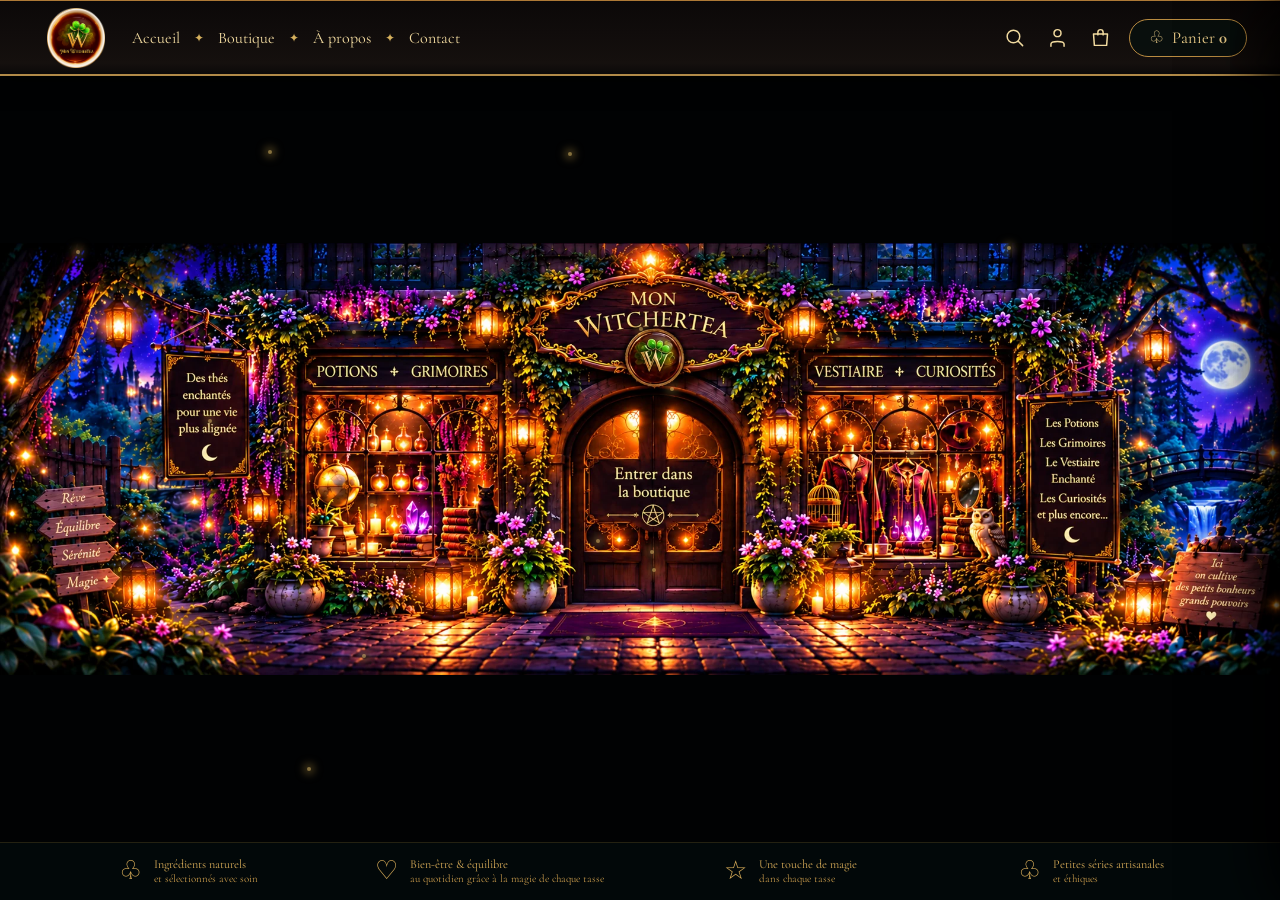
==== commit 63b37d52: "Add files via upload" ====
--- a/index.html
+++ b/index.html
@@ -8,7 +8,8 @@
 <header id="siteHeader" class="unified-header" aria-label="Navigation principale">
  <div class="nav-inner">
   <button class="brand" data-go="facade" aria-label="Mon WitcherTea — Accueil"><img src="assets/logo-potions-officiel.webp" alt="Mon WitcherTea"></button>
-  <nav aria-label="Navigation"><button data-go="facade">Accueil</button><span>✦</span><button data-go="boutique">Boutique</button><span>✦</span><button data-go="histoire">À propos</button><span>✦</span><button data-go="contact">Contact</button></nav>
+  <button class="mobile-menu-toggle" id="mobileMenuToggle" type="button" aria-label="Ouvrir le menu" aria-expanded="false" aria-controls="mobileNavigation"><span></span><span></span><span></span></button>
+  <nav id="mobileNavigation" aria-label="Navigation"><button data-go="facade">Accueil</button><span>✦</span><button data-go="boutique">Boutique</button><span>✦</span><button data-go="histoire">À propos</button><span>✦</span><button data-go="contact">Contact</button></nav>
   <div class="nav-actions">
    <button class="nav-icon nav-search" aria-label="Rechercher" title="Rechercher"><svg viewBox="0 0 24 24" aria-hidden="true"><circle cx="10.8" cy="10.8" r="7.2"/><path d="m16.3 16.3 5 5"/></svg></button>
    <button class="nav-icon nav-account" aria-label="Mon compte" title="Mon compte"><svg viewBox="0 0 24 24" aria-hidden="true"><circle cx="12" cy="7" r="4"/><path d="M4.5 22v-2.5c0-4 15-4 15 0V22"/></svg></button>
@@ -46,6 +47,7 @@
       <button class="shelf ate" data-go="vestiaire"><span>Le Vestiaire Enchanté<small>VÊTEMENTS, COLLECTIONS ET CRÉATIONS</small></span></button>
       <button class="shelf acc" data-go="curiosites"><span>Les Curiosités<small>ACCESSOIRES, BOUGIES, ENCENS..</small></span></button>
     </div>
+    <p class="mobile-shelf-hint" aria-hidden="true">✨ Touchez une étagère ✨</p>
   </div>
   <div class="fireflies" aria-hidden="true"></div>
   <button class="back boutique-return-hotspot" data-go="facade" aria-label="Revenir devant la boutique"></button>
@@ -61,32 +63,42 @@
     </div>
   </div>
   <div class="fireflies" aria-hidden="true"></div>
+<div class="mobile-category-controls" aria-label="Navigation de la catégorie"><button type="button" data-go="boutique">← Retour boutique</button><button type="button" data-mobile-trigger="showTeas">Découvrir nos thés →</button></div>
 </section>
 
 <section class="page" data-page="grimoires">
   <div class="scene grimoire-scene">
     <div class="grimoire-art">
-      <img src="assets/grimoires-valides.webp" alt="Bibliothèque enchantée des Grimoires : un sorcier écrit à la plume près de son thé et de son chat noir">
+      <picture><source media="(max-width: 700px)" srcset="assets/grimoires-mobile-net.webp"><img src="assets/grimoires-valides.webp" alt="Bibliothèque enchantée des Grimoires : un sorcier écrit à la plume près de son thé et de son chat noir"></picture>
       <button class="grimoire-hit grimoire-back" data-go="boutique" aria-label="Retour dans la boutique"></button>
       <button class="grimoire-hit grimoire-discover" id="showGrimoires" aria-label="Découvrir les grimoires"></button>
     </div>
   </div>
   <div class="fireflies" aria-hidden="true"></div>
+
+
+<div class="mobile-category-controls" aria-label="Navigation de la catégorie"><button type="button" data-go="boutique">← Retour boutique</button><button type="button" data-mobile-trigger="showGrimoires">Découvrir les grimoires →</button></div>
 </section>
 <section class="page" data-page="vestiaire">
   <div class="scene vestiaire-scene"><div class="vestiaire-art">
-    <img src="assets/vestiaire-valide.webp" alt="Le Vestiaire Enchanté : sorcière couturière souriante, colibri près des roses et robes enchantées">
+    <picture><source media="(max-width: 700px)" srcset="assets/vestiaire-mobile-net.webp"><img src="assets/vestiaire-valide.webp" alt="Le Vestiaire Enchanté : sorcière couturière souriante, colibri près des roses et robes enchantées"></picture>
     <button class="vestiaire-hit vestiaire-back" data-go="boutique" aria-label="Retour dans la boutique"></button>
     <button class="vestiaire-hit vestiaire-discover" id="showVestiaire" aria-label="Découvrir le vestiaire"></button>
   </div></div><div class="fireflies" aria-hidden="true"></div>
+
+
+<div class="mobile-category-controls" aria-label="Navigation de la catégorie"><button type="button" data-go="boutique">← Retour boutique</button><button type="button" data-mobile-trigger="showVestiaire">Découvrir le vestiaire →</button></div>
 </section>
 <section class="page simple" data-page="atelier"><div class="simple-bg" style="background-position:66% 62%"></div><button class="back" data-go="boutique">← Revenir</button><div class="panel"><small>✦ L’ATELIER DE LA FLAMME ✦</small><h1>Atelier</h1><p>Bougies & encens dans un espace chaleureux, artisanal et mystérieux.</p></div></section>
 <section class="page" data-page="curiosites">
   <div class="scene curiosites-scene"><div class="curiosites-art">
-    <img src="assets/curiosites-valide.webp" alt="Les Curiosités : Baby Poulpes, tasses, marque-pages, bijoux et trésors enchantés">
+    <picture><source media="(max-width: 700px)" srcset="assets/curiosites-mobile-net.webp"><img src="assets/curiosites-valide.webp" alt="Les Curiosités : Baby Poulpes, tasses, marque-pages, bijoux et trésors enchantés"></picture>
     <button class="curiosites-hit curiosites-back" data-go="boutique">← Retour dans la boutique</button>
     <button class="curiosites-hit curiosites-discover" id="showCuriosites">Découvrir nos Curiosités →</button>
   </div></div><div class="fireflies" aria-hidden="true"></div>
+
+
+<div class="mobile-category-controls" aria-label="Navigation de la catégorie"><button type="button" data-go="boutique">← Retour boutique</button><button type="button" data-mobile-trigger="showCuriosites">Découvrir les curiosités →</button></div>
 </section>
 <section class="page about-page" data-page="histoire" aria-label="À propos de Mon WitcherTea">
   <div class="about-stage">
--- a/style.css
+++ b/style.css
@@ -466,6 +466,259 @@
 
 @media(max-width:850px){header nav{display:flex;justify-content:center;align-items:center;gap:5px}header nav button{font-size:10px;letter-spacing:0;margin:0 2px}header nav span{display:none}header{grid-template-columns:58px 1fr 80px;padding:4px 2vw}.brand{width:48px;height:48px}}
 
+
+/* MOBILE — ÉTAPE 1 : navigation tactile et accueil.
+   Toutes les règles sont limitées aux écrans étroits : aucun changement PC. */
+.mobile-menu-toggle{display:none}
+@media(max-width:700px){
+ html,body{min-height:100%;height:100%;overflow:hidden}
+ #siteHeader.unified-header{height:64px;padding:0 12px;overflow:visible}
+ #siteHeader .nav-inner{gap:12px;justify-content:space-between}
+ #siteHeader .brand{width:48px;height:48px;flex:0 0 48px}
+ .mobile-menu-toggle{display:flex;flex:0 0 44px;width:44px;height:44px;
+   flex-direction:column;align-items:center;justify-content:center;gap:5px;
+   background:#21131a;border:1px solid #d1a45b;border-radius:10px;color:#f5dca6;
+   margin-left:auto;z-index:2}
+ .mobile-menu-toggle span{display:block;width:22px;height:2px;background:currentColor;border-radius:2px}
+ #siteHeader nav{display:none!important;position:absolute;top:63px;left:0;right:0;
+   background:linear-gradient(165deg,#21131c,#0b0a09);border-bottom:2px solid #bd8e44;
+   box-shadow:0 15px 28px #000b;padding:14px 18px 20px;
+   flex-direction:column;align-items:stretch;gap:4px;white-space:normal;z-index:10}
+ #siteHeader nav.mobile-open{display:flex!important}
+ #siteHeader nav button{font-size:20px;text-align:left;min-height:48px;padding:9px 16px;
+   border-bottom:1px solid #d1a45b33;letter-spacing:.01em}
+ #siteHeader nav span{display:none}
+ #siteHeader .nav-actions{margin-left:0;gap:4px}
+ #siteHeader .nav-search,#siteHeader .nav-account{display:none}
+ #siteHeader .nav-bag{width:42px;height:42px}
+ #siteHeader .nav-bag svg{width:25px;height:25px}
+ #siteHeader .cartBtn{display:none}
+ .page{top:64px!important;height:calc(100dvh - 64px)!important}
+ .facade-stage{inset:0 0 94px 0!important}
+ .facade-art{width:100vw!important;max-height:none!important;aspect-ratio:2158/729!important}
+ .facade-page .fireflies{bottom:94px}
+ .values-bar{height:94px;grid-template-columns:repeat(2,1fr);padding:4px 6px}
+ .value-item{gap:6px;padding:3px 5px;justify-content:flex-start}
+ .value-item b{font-size:10px;line-height:1.1}
+ .value-item small{display:block;font-size:9px;line-height:1.1}
+ .value-icon{font-size:17px}
+ .facade-art .door{min-height:32px}
+ .shelf span{opacity:1;transform:translate(-50%,-50%);font-size:9px;letter-spacing:0;
+   padding:5px 7px;max-width:90px;white-space:normal}
+ .shelf span small{font-size:8px;line-height:1.1}
+ .contact-art{min-height:calc(100dvh - 64px)}
+ .contact-form{margin-top:14px;margin-bottom:30px}
+ .contact-page{overflow-y:auto}
+ .about-reader-panel{max-height:90dvh;overflow:auto}
+ .about-controls button:not(.about-read){min-height:30px}
+}
+
+/* MOBILE — ÉTAPE 2. Exclusivement <=700px. La mise en page PC reste héritée intacte. */
+@media (max-width:700px){
+ /* Devanture immersive : zoom 1,8, cadrage porte/enseigne, sans déformer l'image. */
+ .facade-stage{inset:0 0 94px!important;overflow:hidden!important;align-items:center!important;justify-content:center!important}
+ .facade-art{width:180vw!important;max-width:none!important;max-height:none!important;flex:0 0 180vw!important;aspect-ratio:2158/729!important;transform:translateY(-2%)}
+ .facade-main{object-fit:fill!important}
+ .facade-art .door{min-height:70px;touch-action:manipulation}
+ /* Boutique : image rapprochée ; zones invisibles restent ancrées sur l'image agrandie. */
+ [data-page="boutique"] .interior-scene{overflow:hidden!important;align-items:center!important;justify-content:center!important}
+ [data-page="boutique"] .interior-art{width:185vw!important;max-width:none!important;max-height:none!important;flex:0 0 185vw!important;aspect-ratio:1271/718!important}
+ [data-page="boutique"] .shelf{background:transparent!important;border:0!important;box-shadow:none!important;outline-offset:-3px;touch-action:manipulation}
+ [data-page="boutique"] .shelf span{display:none!important}
+ [data-page="boutique"] .shelf:focus-visible{outline:3px solid #f1d59a!important}
+ .mobile-shelf-hint{display:block!important;position:absolute;z-index:12;bottom:22px;left:50%;transform:translateX(-50%);color:#f6dda3;background:#170e18c9;border:1px solid #c49c65a0;border-radius:20px;padding:8px 14px;font:italic 14px Georgia,serif;white-space:nowrap;pointer-events:none;text-align:center}
+ /* Catégories : cadrage individuel, les illustrations ne sont pas modifiées. */
+ [data-page="potions"] .potion-scene,[data-page="grimoires"] .grimoire-scene,[data-page="vestiaire"] .vestiaire-scene,[data-page="curiosites"] .curiosites-scene{overflow:hidden!important;justify-content:center!important;align-items:center!important}
+ [data-page="potions"] .potion-art,[data-page="grimoires"] .grimoire-art,[data-page="vestiaire"] .vestiaire-art,[data-page="curiosites"] .curiosites-art{width:165vw!important;max-width:none!important;max-height:none!important;flex:0 0 165vw!important}
+ [data-page="potions"] .potion-art{transform:translateX(7vw)}
+ [data-page="grimoires"] .grimoire-art{transform:translateX(-6vw)}
+ [data-page="vestiaire"] .vestiaire-art{transform:translateX(-7vw)}
+ [data-page="curiosites"] .curiosites-art{transform:translateX(6vw)}
+ /* Les commandes restent au bas de l'écran, indépendamment du zoom des illustrations. */
+ [data-page="potions"] .potion-hit,[data-page="grimoires"] .grimoire-hit,[data-page="vestiaire"] .vestiaire-hit,[data-page="curiosites"] .curiosites-hit{position:fixed!important;top:auto!important;bottom:22px!important;height:44px!important;transform:none!important;box-sizing:border-box!important;border:1px solid #dcb76d!important;border-radius:24px!important;background:linear-gradient(#402046,#201025)!important;color:#fbe8ba!important;box-shadow:0 3px 12px #000a!important;font:italic 12px Georgia,serif!important;display:flex!important;align-items:center!important;justify-content:center!important;text-align:center!important;padding:5px 7px!important;white-space:normal!important;z-index:35!important}
+ [data-page="potions"] .potion-back,[data-page="grimoires"] .grimoire-back,[data-page="vestiaire"] .vestiaire-back,[data-page="curiosites"] .curiosites-back{left:3vw!important;width:45vw!important;right:auto!important}
+ [data-page="potions"] .potion-discover,[data-page="grimoires"] .grimoire-discover,[data-page="vestiaire"] .vestiaire-discover,[data-page="curiosites"] .curiosites-discover{left:52vw!important;width:45vw!important;right:auto!important}
+ /* À propos : illustration 1,8x ; les textes de lecture agrandie sont préservés. */
+ .about-stage{overflow:hidden!important;justify-content:center!important;align-items:center!important}
+ .about-art{width:180vw!important;max-width:none!important;flex:0 0 180vw!important;transform:translateX(4vw)}
+ /* Contact : parchemin agrandi, formulaire à taille confortable et page défilante. */
+ .contact-page{overflow-y:auto!important;overflow-x:hidden!important}
+ .contact-stage{display:block!important;padding:0!important}
+ .contact-art{position:relative!important;width:100vw!important;max-width:none!important;height:930px!important;min-height:930px!important;aspect-ratio:auto!important;background-image:url('assets/contact-bureau-sorciere-valide.webp')!important;background-repeat:no-repeat!important;background-position:center top!important;background-size:235% 100%!important;container-type:normal!important}
+ .contact-art>img{display:none!important}
+ .contact-form{position:absolute!important;left:5%!important;top:19%!important;width:90%!important;height:68%!important;min-height:0!important;margin:0!important;padding:12px 10px!important;background:transparent!important;border:0!important;border-radius:0!important;box-shadow:none!important;gap:9px!important;font-size:14px!important;line-height:1.15!important;box-sizing:border-box!important}
+ .contact-form h1{font-size:30px!important;line-height:1!important}
+ .contact-intro{font-size:13px!important;margin:0!important}
+ .contact-fields{grid-template-columns:1fr!important;gap:9px!important}
+ .contact-form label{gap:4px!important}
+ .contact-form input,.contact-form select,.contact-form textarea{font-size:14px!important;padding:9px!important;box-sizing:border-box!important}
+ .contact-form textarea{min-height:105px!important;flex:1!important}
+ .contact-send{font-size:15px!important;padding:11px 14px!important;margin-top:4px!important;min-height:44px!important}
+}
+.mobile-shelf-hint{display:none}
+
+
+/* ÉTAPE 3 — corrections strictement mobiles, sans retoucher le CSS ordinateur. */
+.mobile-category-controls,.mobile-boutique-return{display:none}
+@media(max-width:700px){
+ /* Barre d'outils : tous les éléments doivent tenir dans la largeur disponible. */
+ html,body{max-width:100%;overflow-x:hidden}
+ #siteHeader.unified-header{width:100%;max-width:100vw;padding:0 10px!important;box-sizing:border-box!important}
+ #siteHeader .nav-inner{width:100%!important;min-width:0!important;max-width:100%!important;display:flex!important;align-items:center!important;gap:8px!important;justify-content:space-between!important}
+ #siteHeader .brand{flex:0 0 46px!important;width:46px!important;height:46px!important}
+ #siteHeader .mobile-menu-toggle{margin-left:auto!important;flex:0 0 44px!important}
+ #siteHeader .nav-actions{flex:0 0 40px!important;width:40px!important;min-width:0!important;margin:0!important;display:flex!important;align-items:center!important;justify-content:center!important}
+ #siteHeader .nav-bag{display:flex!important;align-items:center!important;justify-content:center!important;flex:0 0 40px!important;width:40px!important;height:42px!important;padding:4px!important;margin:0!important}
+ /* Les quatre étagères sont indispensables : image entière visible, sans coupe latérale. */
+ [data-page="boutique"] .interior-art{width:100vw!important;flex:0 0 100vw!important;max-width:100vw!important;aspect-ratio:1271/718!important;transform:none!important}
+ [data-page="boutique"] .shelf{z-index:10!important}
+ [data-page="boutique"] .pot{left:0!important;right:auto!important;top:12%!important;width:25%!important;height:66%!important}
+ [data-page="boutique"] .gri{left:25%!important;right:auto!important;top:12%!important;width:25%!important;height:66%!important}
+ [data-page="boutique"] .ate{left:50%!important;right:auto!important;top:12%!important;width:25%!important;height:66%!important}
+ [data-page="boutique"] .acc{left:75%!important;right:auto!important;top:12%!important;width:25%!important;height:66%!important}
+ [data-page="boutique"] .boutique-return-hotspot{display:none!important}
+ .mobile-boutique-return{display:block;position:absolute;z-index:24;bottom:100px;left:50%;transform:translateX(-50%);width:max-content;max-width:90vw;min-height:44px;padding:8px 16px;border:1px solid #d1a45b;border-radius:25px;background:#100e10e8;color:#f3d7a4;font:italic 14px Georgia,serif;white-space:nowrap}
+ .mobile-shelf-hint{bottom:30px!important}
+ /* Boutons catégories en dehors du visuel zoomé, non décalés par son recadrage. */
+ [data-page="potions"] .potion-hit,[data-page="grimoires"] .grimoire-hit,[data-page="vestiaire"] .vestiaire-hit,[data-page="curiosites"] .curiosites-hit{display:none!important}
+ .mobile-category-controls{display:grid;grid-template-columns:1fr 1fr;gap:10px;position:absolute;z-index:30;left:10px;right:10px;bottom:24px;max-width:100%;pointer-events:auto}
+ .mobile-category-controls button{min-width:0;min-height:48px;padding:8px 6px;border:1px solid #dcb76d;border-radius:24px;background:linear-gradient(#402046,#201025);color:#fbe8ba;box-shadow:0 3px 12px #000a;font:italic 12px Georgia,serif;line-height:1.15;text-align:center;white-space:normal}
+ /* Parchemin et texte utilisent le même axe central. */
+ [data-page="contact"] .contact-art{background-position:50% top!important}
+ [data-page="contact"] .contact-form{left:50%!important;transform:translateX(-50%)!important;width:90%!important;right:auto!important;text-align:left!important}
+ [data-page="contact"] .contact-form h1,[data-page="contact"] .contact-intro{text-align:center!important}
+ /* Légère correction du titre du deuxième chapitre uniquement. */
+ [data-page="histoire"] #tab-naissance{position:relative;left:-2.5%!important}
+}
+
+/* ÉTAPE 4 — correctifs uniquement smartphone; aucun style PC ou image modifié. */
+@media (max-width:700px){
+ /* Pas de déplacement horizontal de l'ensemble du document après un zoom tactile. */
+ html,body{width:100%!important;max-width:100%!important;overflow-x:clip!important}
+ .page{width:100%!important;max-width:100%!important;overflow-x:clip!important}
+ #siteHeader{width:100%!important;max-width:100%!important;overflow-x:clip!important}
+ /* Boutique: image entière, quatre étagères, retour cliquable SUR le tapis peint. */
+ [data-page="boutique"] .interior-scene{width:100%!important;overflow:hidden!important}
+ [data-page="boutique"] .interior-art{width:100%!important;max-width:100%!important;flex:0 0 100%!important;transform:none!important}
+ [data-page="boutique"] .boutique-return-hotspot{
+  display:block!important;position:absolute!important;z-index:28!important;
+  top:auto!important;bottom:calc(50% - 29vw)!important;left:50%!important;
+  width:31vw!important;height:8vw!important;min-height:28px!important;max-height:50px!important;
+  transform:translateX(-50%)!important;background:transparent!important;
+  border:0!important;box-shadow:none!important;color:transparent!important;cursor:pointer!important;
+ }
+ [data-page="boutique"] .boutique-return-hotspot:focus-visible{outline:2px solid #ffdb8b!important}
+ [data-page="boutique"] .mobile-boutique-return{display:none!important}
+ /* Boutons intégrés à l'image: ne pas doubler, rendre les originaux cliquables. */
+ [data-page="grimoires"] .grimoire-hit,[data-page="vestiaire"] .vestiaire-hit{
+  display:block!important;position:absolute!important;z-index:15!important;
+  top:87.7%!important;bottom:auto!important;height:9%!important;
+  border:0!important;border-radius:25px!important;background:transparent!important;
+  color:transparent!important;box-shadow:none!important;transform:none!important;padding:0!important;
+ }
+ [data-page="grimoires"] .grimoire-back{left:17%!important;width:31%!important}
+ [data-page="grimoires"] .grimoire-discover{left:51%!important;width:36%!important}
+ [data-page="vestiaire"] .vestiaire-back{left:17%!important;width:31%!important}
+ [data-page="vestiaire"] .vestiaire-discover{left:51%!important;width:36%!important}
+ /* Plan légèrement plus large pour montrer entièrement les boutons peints et la pancarte des Grimoires. */
+ [data-page="grimoires"] .grimoire-art{width:100vw!important;max-width:none!important;flex:0 0 100vw!important;transform:none!important}
+ [data-page="vestiaire"] .vestiaire-art{width:100vw!important;max-width:none!important;flex:0 0 100vw!important;transform:none!important}
+ /* Curiosités : privilégier la pancarte de gauche, tout en gardant le décor. */
+ [data-page="curiosites"] .curiosites-art{width:112vw!important;max-width:none!important;flex:0 0 112vw!important;transform:translateX(5vw)!important}
+ [data-page="curiosites"] .curiosites-hit{display:flex!important;position:absolute!important;top:auto!important;bottom:2.1%!important;height:6.2%!important;z-index:15!important;
+  align-items:center!important;justify-content:center!important;transform:none!important;font-size:clamp(8px,2.1vw,13px)!important;
+  padding:0 1%!important;white-space:nowrap!important}
+ [data-page="curiosites"] .curiosites-back{left:19%!important;width:27%!important}
+ [data-page="curiosites"] .curiosites-discover{left:53%!important;width:29%!important}
+ /* Contact : déplacer le fond indépendamment du formulaire pour aligner la lune du parchemin et le titre. */
+ [data-page="contact"] .contact-art{background-position:46% top!important}
+ /* À propos : uniquement l'onglet-titre du chapitre sur la page de droite. */
+ [data-page="histoire"] #tab-naissance{position:relative!important;left:auto!important;right:14vw!important;transform:none!important}
+}
+
+
+/* ÉTAPE 5 — UNIQUEMENT smartphone : cadrages approuvés et commandes façon Potions.
+   Les fichiers desktop et les règles au-dessus de 700px ne sont pas modifiés. */
+@media (max-width:700px){
+  /* Grimoires / Vestiaire / Curiosités : même cadre, sans aucun fond flouté. */
+  [data-page="grimoires"] .grimoire-scene,
+  [data-page="vestiaire"] .vestiaire-scene,
+  [data-page="curiosites"] .curiosites-scene{
+    position:absolute!important;top:0!important;left:0!important;right:0!important;
+    bottom:0!important;display:flex!important;flex-direction:column!important;
+    align-items:center!important;justify-content:center!important;overflow:hidden!important;
+    background:#150b14!important;padding-bottom:68px!important;box-sizing:border-box!important;
+  }
+  [data-page="grimoires"] .grimoire-art,
+  [data-page="vestiaire"] .vestiaire-art,
+  [data-page="curiosites"] .curiosites-art{
+    position:relative!important;display:block!important;width:100vw!important;
+    max-width:100vw!important;flex:0 0 auto!important;height:auto!important;
+    aspect-ratio:690 / 500!important;transform:none!important;overflow:hidden!important;
+  }
+  [data-page="grimoires"] .grimoire-art picture,
+  [data-page="vestiaire"] .vestiaire-art picture,
+  [data-page="curiosites"] .curiosites-art picture{display:block!important;width:100%!important;height:100%!important}
+  [data-page="grimoires"] .grimoire-art picture img,
+  [data-page="vestiaire"] .vestiaire-art picture img,
+  [data-page="curiosites"] .curiosites-art picture img{
+    width:100%!important;height:100%!important;object-fit:cover!important;display:block!important;
+  }
+  /* Boutons peints du grand format : ni visibles, ni cliquables sur mobile. */
+  [data-page="grimoires"] .grimoire-hit,
+  [data-page="vestiaire"] .vestiaire-hit,
+  [data-page="curiosites"] .curiosites-hit{display:none!important;pointer-events:none!important}
+  /* Deux vrais boutons HTML, alignés sous l'image, comme Potions. */
+  [data-page="grimoires"] .mobile-category-controls,
+  [data-page="vestiaire"] .mobile-category-controls,
+  [data-page="curiosites"] .mobile-category-controls{
+    display:grid!important;position:absolute!important;z-index:30!important;
+    left:10px!important;right:10px!important;bottom:auto!important;
+    top:calc(50% + min(100vw * 500 / 690, 100vw) / 2 + 5px)!important;
+    grid-template-columns:minmax(0,1fr) minmax(0,1fr)!important;gap:10px!important;
+  }
+  [data-page="grimoires"] .mobile-category-controls button,
+  [data-page="vestiaire"] .mobile-category-controls button,
+  [data-page="curiosites"] .mobile-category-controls button{
+    min-height:48px!important;border:1px solid #dcb76d!important;border-radius:999px!important;
+    background:linear-gradient(#402046,#201025)!important;color:#fbe8ba!important;
+    font:italic 12px Georgia,serif!important;box-shadow:0 3px 12px #000a!important;
+    padding:7px 5px!important;white-space:normal!important;
+  }
+  /* Repositionnement fiable de l'ensemble illustration + boutons, sans flou. */
+  [data-page="grimoires"] .grimoire-scene,
+  [data-page="vestiaire"] .vestiaire-scene,
+  [data-page="curiosites"] .curiosites-scene{padding-bottom:0!important}
+  [data-page="grimoires"] .mobile-category-controls,
+  [data-page="vestiaire"] .mobile-category-controls,
+  [data-page="curiosites"] .mobile-category-controls{top:calc(50% + 36.2319vw + 12px)!important}
+  /* Boutique : les quatre étagères au complet, pas de barres sombres ni de doublon Retour. */
+  [data-page="boutique"] .interior-scene{display:flex!important;flex-direction:column!important;gap:0!important;
+    align-items:center!important;justify-content:center!important;background:#1b0e13!important}
+  [data-page="boutique"] .interior-art{position:relative!important;width:100vw!important;
+    max-width:100vw!important;flex:0 0 auto!important;aspect-ratio:1271/718!important;height:auto!important;
+    transform:none!important;overflow:hidden!important}
+  [data-page="boutique"] .interior-art>img{width:100%!important;height:100%!important;object-fit:contain!important}
+  [data-page="boutique"] .mobile-shelf-hint{display:block!important;position:relative!important;
+    left:auto!important;bottom:auto!important;transform:none!important;margin:24px auto 0!important;
+    font:italic 14px Georgia,serif!important;padding:11px 22px!important;
+    background:#28112a!important;border:1px solid #d1a45b!important;border-radius:40px!important;
+    color:#f6dda3!important;white-space:nowrap!important}
+  [data-page="boutique"] .boutique-return-hotspot{position:absolute!important;
+    left:50%!important;top:calc(50% + 23vw)!important;bottom:auto!important;
+    transform:translateX(-50%)!important;width:29vw!important;height:5vw!important;
+    min-height:20px!important;max-height:40px!important;background:transparent!important;
+    color:transparent!important;border:0!important;z-index:29!important}
+  [data-page="boutique"] .mobile-boutique-return{display:none!important}
+  [data-page="boutique"] .shelf{background:transparent!important;border:0!important}
+  /* Contact : préserver le formulaire Netlify et aligner ses éléments entre eux. */
+  [data-page="contact"] .contact-art{background-position:50% top!important}
+  [data-page="contact"] .contact-form{left:50%!important;right:auto!important;
+    transform:translateX(-50%)!important;text-align:left!important}
+  [data-page="contact"] .contact-form h1,
+  [data-page="contact"] .contact-intro{text-align:center!important}
+}
+
 /* Ajustement demandé : Contact ordinateur uniquement, sur la version d'origine. */
 @media (min-width: 851px) {
   .contact-form { height: 68%; transform: translateX(0.8cqw); }
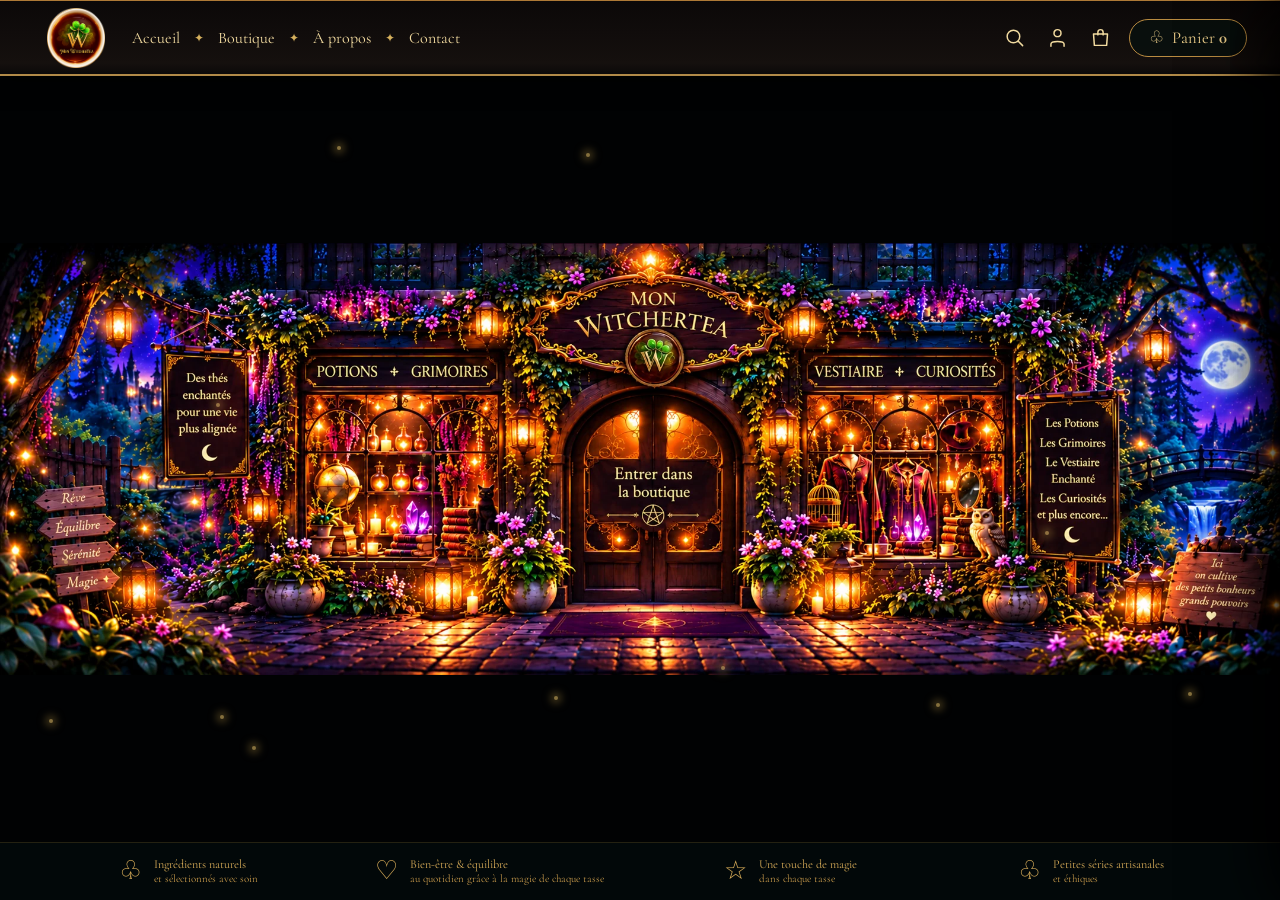
==== commit 12ad38f2: "Add files via upload" ====
--- a/index.html
+++ b/index.html
@@ -41,6 +41,7 @@
   <div class="scene interior-scene">
     <div class="interior-art">
       <img src="assets/boutique-sans-barre-validee.webp" alt="Accueil intérieur Mon WitcherTea">
+      <button type="button" class="v6-mobile-carpet-return" data-go="facade" aria-label="Retour à la devanture"></button>
 
       <button class="shelf pot" data-go="potions"><span>Les Potions<small>Thés &amp; infusions</small></span></button>
       <button class="shelf gri" data-go="grimoires"><span>Les Grimoires<small>GRIMOIRES ET COMPTES</small></span></button>
--- a/style.css
+++ b/style.css
@@ -725,3 +725,43 @@
   .contact-form h1 { position: relative; left: 1.15cqw; }
   .contact-form .contact-intro { margin-top: 1.6cqw; }
 }
+
+/* V6 — retouches exclusivement smartphone. Aucun changement PC ni Devanture. */
+@media (max-width:700px) {
+  /* Boutique : zone cliquable liée à l'illustration, et non à la hauteur de la page. */
+  [data-page="boutique"] .boutique-return-hotspot {display:none!important;pointer-events:none!important}
+  [data-page="boutique"] .interior-art .v6-mobile-carpet-return {
+    display:block;position:absolute;z-index:45;left:35%;bottom:0;width:30%;height:15%;
+    padding:0;border:0;background:transparent;cursor:pointer;touch-action:manipulation;
+  }
+  [data-page="boutique"] .v6-mobile-carpet-return:focus-visible {outline:2px solid #ffdb8b}
+
+  /* Remonter l'illustration seule, sans changer sa taille ou les boutons. */
+  [data-page="grimoires"] .grimoire-art,
+  [data-page="vestiaire"] .vestiaire-art,
+  [data-page="curiosites"] .curiosites-art,
+  [data-page="potions"] .potion-art {position:relative!important;top:-25px!important}
+  /* Décalage horizontal uniquement sur les deux illustrations demandées. */
+  [data-page="grimoires"] .grimoire-art picture img,
+  [data-page="vestiaire"] .vestiaire-art picture img {object-position:57% center!important}
+
+  /* À propos : commandes de pagination contenues dans le cadre visible du grimoire. */
+  [data-page="histoire"] .about-controls {left:35%!important;right:35%!important;top:82.7%!important;
+    width:auto!important;gap:3px!important}
+  [data-page="histoire"] .about-controls button:not(.about-read) {
+    min-width:0!important;width:45%!important;max-width:110px!important;
+    min-height:25px!important;height:auto!important;padding:3px 2px!important;
+    font-size:11px!important;line-height:1.05!important;
+  }
+  [data-page="histoire"] .about-arrow-label {font-size:7px!important;white-space:normal!important}
+  [data-page="histoire"] #aboutCount {font-size:8px!important;white-space:nowrap!important}
+  /* La commande de lecture en grand garde son positionnement initial. */
+  [data-page="histoire"] .about-controls .about-read {width:auto!important;max-width:none!important}
+
+  /* Contact : déplacer le titre seul, puis tous les éléments suivants d'une ligne. */
+  [data-page="contact"] .contact-form h1 {position:relative!important;left:18px!important;
+    margin-bottom:24px!important}
+}
+@media (min-width:701px) {
+  .v6-mobile-carpet-return {display:none!important}
+}
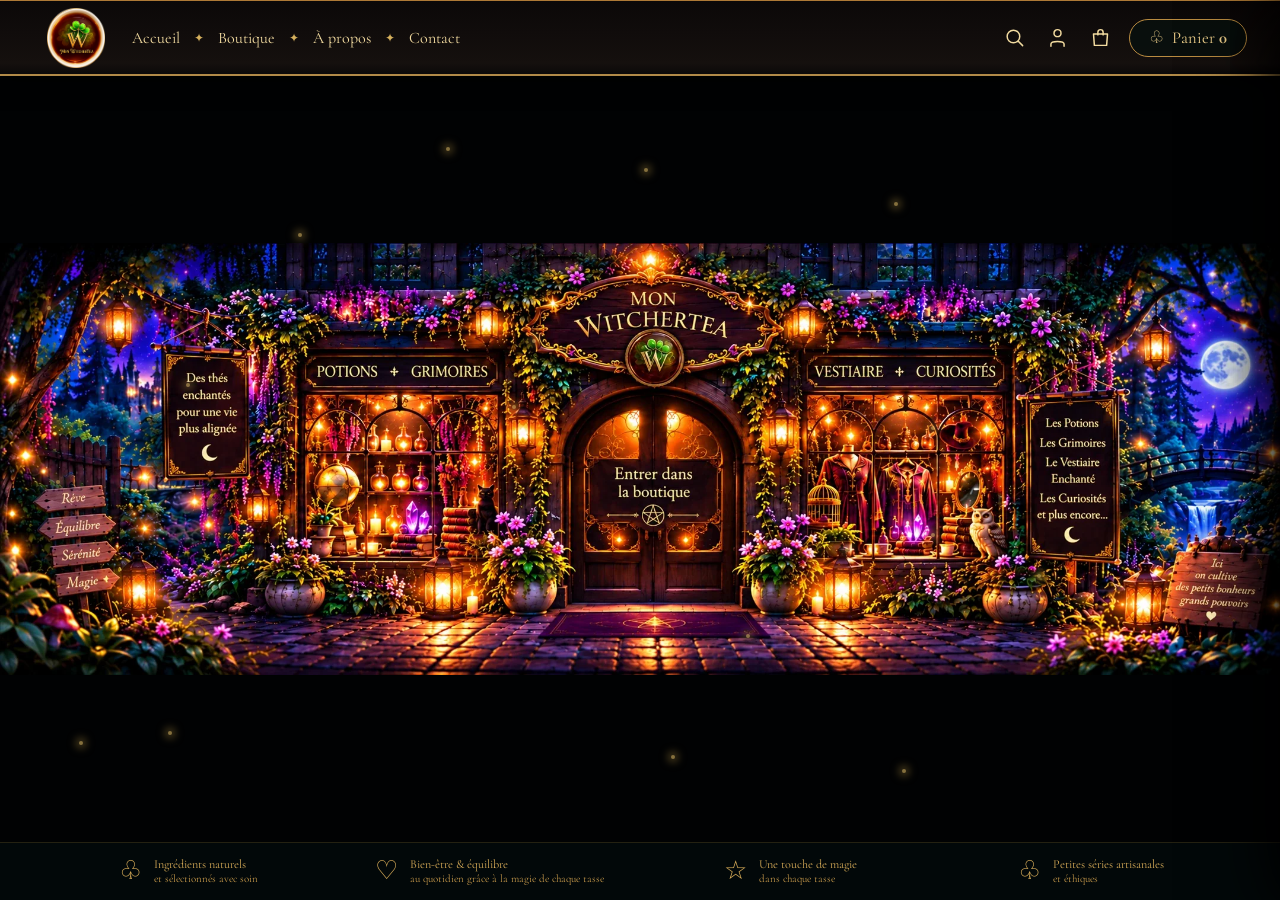
==== commit 1579a54e: "Add files via upload" ====
--- a/index.html
+++ b/index.html
@@ -104,7 +104,7 @@
 <section class="page about-page" data-page="histoire" aria-label="À propos de Mon WitcherTea">
   <div class="about-stage">
     <div class="about-art">
-      <img src="assets/a-propos-swanny-verrouillee.png" alt="Swanny lit près de la cheminée, à côté de la rose éternelle et d’un grand grimoire ouvert">
+      <img src="assets/a-propos-swanny-verrouillee.webp" alt="Swanny lit près de la cheminée, à côté de la rose éternelle et d’un grand grimoire ouvert">
       <div class="about-tabs" role="tablist" aria-label="Chapitres du grimoire">
         <button type="button" class="about-tab selected" id="tab-histoire" role="tab" aria-selected="true" data-chapter="histoire">I · Histoire de sorcière</button>
         <button type="button" class="about-tab" id="tab-naissance" role="tab" aria-selected="false" data-chapter="naissance">II · Naissance de Mon WitcherTea</button>
--- a/style.css
+++ b/style.css
@@ -765,3 +765,56 @@
 @media (min-width:701px) {
   .v6-mobile-carpet-return {display:none!important}
 }
+
+/* V6.1 — cadrage réellement décalé à droite, smartphone seulement.
+   Léger agrandissement pour ne pas découvrir de bande vide sur les bords. */
+@media (max-width:700px) {
+  [data-page="grimoires"] .grimoire-art picture img,
+  [data-page="vestiaire"] .vestiaire-art picture img {
+    object-position:center center!important;
+    transform:translateX(4%) scale(1.10)!important;
+    transform-origin:center center!important;
+  }
+}
+
+/* V6.2 — smartphone : diviser par deux le vide entre la barre et l'image.
+   On conserve les cadrages horizontaux et on déplace avec l'image les
+   boutons HTML des trois catégories concernées. Aucun effet sur PC. */
+@media (max-width:700px) {
+  /* Hauteur visible sous la barre : 100dvh - 65px.
+     Les 3 illustrations ont un ratio mobile de 690/500 et une largeur 100vw.
+     La scène est centrée, avec le décalage initial de -25px. */
+  [data-page="grimoires"],
+  [data-page="vestiaire"],
+  [data-page="curiosites"] {
+    --v6-gap-half: max(0px, calc((100dvh - 65px - (100vw * 500 / 690)) / 4 - 12.5px));
+  }
+  [data-page="grimoires"] .grimoire-art,
+  [data-page="vestiaire"] .vestiaire-art,
+  [data-page="curiosites"] .curiosites-art {
+    top:calc(-25px - var(--v6-gap-half))!important;
+  }
+  [data-page="grimoires"] .mobile-category-controls,
+  [data-page="vestiaire"] .mobile-category-controls,
+  [data-page="curiosites"] .mobile-category-controls {
+    top:calc(50% + 36.2319vw + 12px - var(--v6-gap-half))!important;
+  }
+  /* Potions conserve sa taille et son cadrage propre (165vw, ratio 1640/959). */
+  [data-page="potions"] {
+    --v6-potion-gap-half:max(0px, calc((100dvh - 65px - (165vw * 959 / 1640)) / 4 - 12.5px));
+  }
+  [data-page="potions"] .potion-art {
+    top:calc(-25px - var(--v6-potion-gap-half))!important;
+  }
+}
+
+/* V6.3 — smartphone uniquement : cadrage vers la partie droite des scènes.
+   Les pancartes peintes sur la gauche sortent du cadre ; aucune autre page affectée. */
+@media (max-width:700px) {
+  [data-page="grimoires"] .grimoire-art picture img,
+  [data-page="vestiaire"] .vestiaire-art picture img {
+    object-position:center center!important;
+    transform:translateX(-9%) scale(1.32)!important;
+    transform-origin:center center!important;
+  }
+}
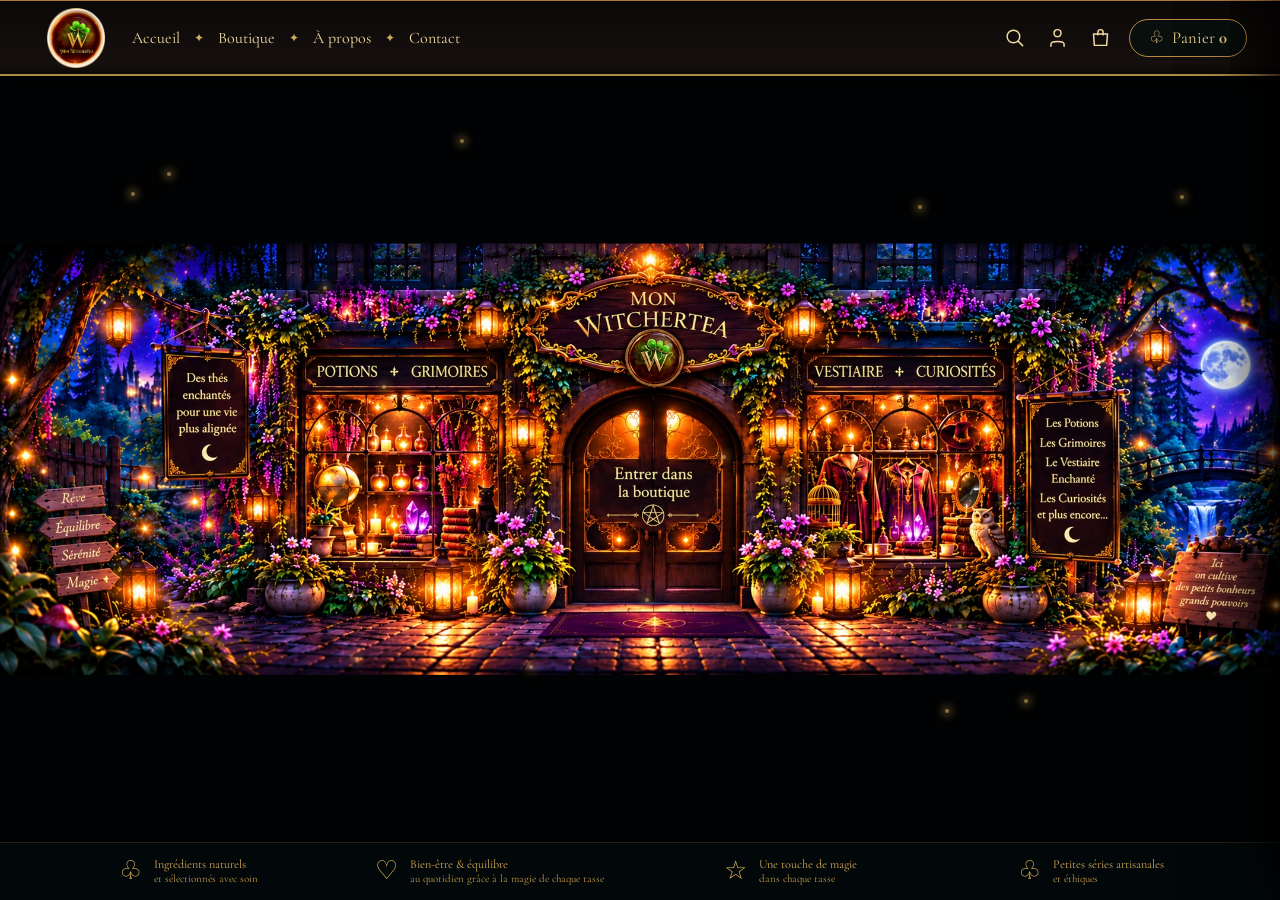
==== commit e436f590: "Add files via upload" ====
--- a/index.html
+++ b/index.html
@@ -23,7 +23,7 @@
 <section class="page facade-page active" data-page="facade">
   <div class="facade-stage">
     <div class="facade-art">
-      <img class="facade-main" src="assets/facade-sans-barre-validee.webp" alt="Devanture enchantée Mon WitcherTea">
+      <img class="facade-main" src="assets/facade-sans-barre-validee.webp" alt="Devanture enchantée Mon WitcherTea"><img class="mobile-only-art" src="assets/mobile-valide-facade.webp" alt="" aria-hidden="true">
       <button class="door" data-go="boutique" aria-label="Entrer dans la boutique"></button>
     </div>
   </div>
@@ -40,7 +40,7 @@
   <div class="fairy-fill interior-fill"></div>
   <div class="scene interior-scene">
     <div class="interior-art">
-      <img src="assets/boutique-sans-barre-validee.webp" alt="Accueil intérieur Mon WitcherTea">
+      <img src="assets/boutique-sans-barre-validee.webp" alt="Accueil intérieur Mon WitcherTea"><img class="mobile-only-art" src="assets/mobile-valide-boutique.webp" alt="" aria-hidden="true">
       <button type="button" class="v6-mobile-carpet-return" data-go="facade" aria-label="Retour à la devanture"></button>
 
       <button class="shelf pot" data-go="potions"><span>Les Potions<small>Thés &amp; infusions</small></span></button>
@@ -57,7 +57,7 @@
 <section class="page" data-page="potions">
   <div class="scene potion-scene">
     <div class="potion-art">
-      <img src="assets/potions-swanny-validee.webp" alt="Apothicairerie Mon WitcherTea : Swanny préparant les thés et infusions">
+      <img src="assets/potions-swanny-validee.webp" alt="Apothicairerie Mon WitcherTea : Swanny préparant les thés et infusions"><img class="mobile-only-art" src="assets/mobile-valide-potions.webp" alt="" aria-hidden="true">
       <!-- Boutons HTML superposés au bas de l’illustration, comme pour les Curiosités. -->
       <button class="potion-hit potion-back" data-go="boutique" aria-label="Retour dans la boutique"><span aria-hidden="true">← Retour dans la boutique</span></button>
       <button class="potion-hit potion-discover" id="showTeas" aria-label="Découvrir nos thés">Découvrir nos thés →</button>
@@ -70,7 +70,7 @@
 <section class="page" data-page="grimoires">
   <div class="scene grimoire-scene">
     <div class="grimoire-art">
-      <picture><source media="(max-width: 700px)" srcset="assets/grimoires-mobile-net.webp"><img src="assets/grimoires-valides.webp" alt="Bibliothèque enchantée des Grimoires : un sorcier écrit à la plume près de son thé et de son chat noir"></picture>
+      <picture><source media="(max-width: 700px)" srcset="assets/mobile-valide-grimoires.webp"><img src="assets/grimoires-valides.webp" alt="Bibliothèque enchantée des Grimoires : un sorcier écrit à la plume près de son thé et de son chat noir"></picture>
       <button class="grimoire-hit grimoire-back" data-go="boutique" aria-label="Retour dans la boutique"></button>
       <button class="grimoire-hit grimoire-discover" id="showGrimoires" aria-label="Découvrir les grimoires"></button>
     </div>
@@ -82,7 +82,7 @@
 </section>
 <section class="page" data-page="vestiaire">
   <div class="scene vestiaire-scene"><div class="vestiaire-art">
-    <picture><source media="(max-width: 700px)" srcset="assets/vestiaire-mobile-net.webp"><img src="assets/vestiaire-valide.webp" alt="Le Vestiaire Enchanté : sorcière couturière souriante, colibri près des roses et robes enchantées"></picture>
+    <picture><source media="(max-width: 700px)" srcset="assets/mobile-valide-vestiaire.webp"><img src="assets/vestiaire-valide.webp" alt="Le Vestiaire Enchanté : sorcière couturière souriante, colibri près des roses et robes enchantées"></picture>
     <button class="vestiaire-hit vestiaire-back" data-go="boutique" aria-label="Retour dans la boutique"></button>
     <button class="vestiaire-hit vestiaire-discover" id="showVestiaire" aria-label="Découvrir le vestiaire"></button>
   </div></div><div class="fireflies" aria-hidden="true"></div>
@@ -93,7 +93,7 @@
 <section class="page simple" data-page="atelier"><div class="simple-bg" style="background-position:66% 62%"></div><button class="back" data-go="boutique">← Revenir</button><div class="panel"><small>✦ L’ATELIER DE LA FLAMME ✦</small><h1>Atelier</h1><p>Bougies & encens dans un espace chaleureux, artisanal et mystérieux.</p></div></section>
 <section class="page" data-page="curiosites">
   <div class="scene curiosites-scene"><div class="curiosites-art">
-    <picture><source media="(max-width: 700px)" srcset="assets/curiosites-mobile-net.webp"><img src="assets/curiosites-valide.webp" alt="Les Curiosités : Baby Poulpes, tasses, marque-pages, bijoux et trésors enchantés"></picture>
+    <picture><source media="(max-width: 700px)" srcset="assets/mobile-valide-curiosites.webp"><img src="assets/curiosites-valide.webp" alt="Les Curiosités : Baby Poulpes, tasses, marque-pages, bijoux et trésors enchantés"></picture>
     <button class="curiosites-hit curiosites-back" data-go="boutique">← Retour dans la boutique</button>
     <button class="curiosites-hit curiosites-discover" id="showCuriosites">Découvrir nos Curiosités →</button>
   </div></div><div class="fireflies" aria-hidden="true"></div>
@@ -104,7 +104,7 @@
 <section class="page about-page" data-page="histoire" aria-label="À propos de Mon WitcherTea">
   <div class="about-stage">
     <div class="about-art">
-      <img src="assets/a-propos-swanny-verrouillee.webp" alt="Swanny lit près de la cheminée, à côté de la rose éternelle et d’un grand grimoire ouvert">
+      <img src="assets/a-propos-swanny-verrouillee.webp" alt="Swanny lit près de la cheminée, à côté de la rose éternelle et d’un grand grimoire ouvert"><img class="mobile-only-art" src="assets/mobile-valide-histoire.webp" alt="" aria-hidden="true">
       <div class="about-tabs" role="tablist" aria-label="Chapitres du grimoire">
         <button type="button" class="about-tab selected" id="tab-histoire" role="tab" aria-selected="true" data-chapter="histoire">I · Histoire de sorcière</button>
         <button type="button" class="about-tab" id="tab-naissance" role="tab" aria-selected="false" data-chapter="naissance">II · Naissance de Mon WitcherTea</button>
--- a/style.css
+++ b/style.css
@@ -818,3 +818,145 @@
     transform-origin:center center!important;
   }
 }
+
+@media (min-width:701px){.mobile-only-art{display:none!important}}
+
+/* ESSAI 7 VISUELS VALIDÉS — EXCLUSIVEMENT SMARTPHONE.
+   Le CSS V6 ordinateur et Contact smartphone restent sans modification. */
+@media (max-width:700px) {
+  /* Images sources mobiles, sans recadrage ni retouche des illustrations. */
+  .mobile-only-art{display:block!important;position:absolute!important;inset:0!important;z-index:1!important}
+  [data-page="facade"] .facade-art>.facade-main,
+  [data-page="boutique"] .interior-art>img:not(.mobile-only-art),
+  [data-page="potions"] .potion-art>img:not(.mobile-only-art),
+  [data-page="histoire"] .about-art>img:not(.mobile-only-art){display:none!important}
+  [data-page="facade"] .facade-stage,
+  [data-page="boutique"] .interior-scene,
+  [data-page="potions"] .potion-scene,
+  [data-page="grimoires"] .grimoire-scene,
+  [data-page="vestiaire"] .vestiaire-scene,
+  [data-page="curiosites"] .curiosites-scene,
+  [data-page="histoire"] .about-stage {
+    position:absolute!important;inset:0!important;width:100%!important;height:100%!important;
+    display:flex!important;align-items:center!important;justify-content:center!important;
+    padding:0!important;margin:0!important;overflow:hidden!important;background:#100911!important;
+  }
+  [data-page="facade"] .facade-art,
+  [data-page="boutique"] .interior-art,
+  [data-page="potions"] .potion-art,
+  [data-page="grimoires"] .grimoire-art,
+  [data-page="vestiaire"] .vestiaire-art,
+  [data-page="curiosites"] .curiosites-art,
+  [data-page="histoire"] .about-art {
+    position:relative!important;top:auto!important;left:auto!important;right:auto!important;bottom:auto!important;
+    width:min(100vw, calc((100dvh - 64px) * 0.5625))!important;
+    height:auto!important;max-width:none!important;max-height:100%!important;
+    aspect-ratio:9/16!important;transform:none!important;flex:none!important;
+    overflow:visible!important;margin:0 auto!important;container-type:inline-size;
+  }
+  [data-page="grimoires"] .grimoire-art>picture,
+  [data-page="vestiaire"] .vestiaire-art>picture,
+  [data-page="curiosites"] .curiosites-art>picture {
+    display:block!important;position:absolute!important;inset:0!important;
+    width:100%!important;height:100%!important;overflow:hidden!important;
+  }
+  [data-page="facade"] .facade-art .mobile-only-art,
+  [data-page="boutique"] .interior-art .mobile-only-art,
+  [data-page="potions"] .potion-art .mobile-only-art,
+  [data-page="grimoires"] .grimoire-art picture img,
+  [data-page="vestiaire"] .vestiaire-art picture img,
+  [data-page="curiosites"] .curiosites-art picture img,
+  [data-page="histoire"] .about-art .mobile-only-art {
+    display:block!important;position:static!important;inset:auto!important;
+    width:100%!important;height:100%!important;max-width:none!important;max-height:none!important;
+    object-fit:fill!important;object-position:center!important;transform:none!important;
+    filter:none!important;border:0!important;
+  }
+  /* La porte reste un vrai bouton transparent. */
+  [data-page="facade"] .door{
+    display:block!important;position:absolute!important;z-index:30!important;
+    left:35%!important;top:54%!important;width:30%!important;height:20%!important;
+    background:transparent!important;border:0!important;transform:none!important;
+    opacity:1!important;cursor:pointer!important;
+  }
+  [data-page="facade"] .values-bar{display:none!important}
+  /* Quatre étagères invisibles et tapis de retour sur l'image de la boutique. */
+  [data-page="boutique"] .shelf{
+    display:block!important;position:absolute!important;z-index:35!important;
+    top:27%!important;height:24%!important;width:21%!important;
+    padding:0!important;margin:0!important;border:0!important;
+    background:transparent!important;box-shadow:none!important;transform:none!important;
+    opacity:1!important;cursor:pointer!important;
+  }
+  [data-page="boutique"] .shelf span{display:none!important}
+  [data-page="boutique"] .shelf.pot{left:0%!important}
+  [data-page="boutique"] .shelf.gri{left:21%!important}
+  [data-page="boutique"] .shelf.ate{left:59%!important}
+  [data-page="boutique"] .shelf.acc{left:80%!important}
+  [data-page="boutique"] .interior-art .v6-mobile-carpet-return{
+    display:block!important;position:absolute!important;z-index:36!important;
+    left:25%!important;top:67%!important;bottom:auto!important;
+    width:50%!important;height:18%!important;background:transparent!important;border:0!important;
+  }
+  [data-page="boutique"] .mobile-shelf-hint,
+  [data-page="boutique"] .boutique-return-hotspot{display:none!important}
+  /* Les commandes restent de vrais boutons HTML, sous l'illustration. */
+  [data-page="potions"] .potion-hit,
+  [data-page="grimoires"] .grimoire-hit,
+  [data-page="vestiaire"] .vestiaire-hit,
+  [data-page="curiosites"] .curiosites-hit{display:none!important;pointer-events:none!important}
+  [data-page="potions"] .mobile-category-controls,
+  [data-page="grimoires"] .mobile-category-controls,
+  [data-page="vestiaire"] .mobile-category-controls,
+  [data-page="curiosites"] .mobile-category-controls {
+    display:grid!important;position:absolute!important;z-index:60!important;
+    top:auto!important;bottom:8px!important;left:8px!important;right:8px!important;
+    width:auto!important;transform:none!important;
+    grid-template-columns:1fr 1fr!important;gap:8px!important;
+  }
+  [data-page="potions"] .mobile-category-controls button,
+  [data-page="grimoires"] .mobile-category-controls button,
+  [data-page="vestiaire"] .mobile-category-controls button,
+  [data-page="curiosites"] .mobile-category-controls button{
+    display:block!important;min-height:42px!important;
+    background:#2b162bF2!important;border:1px solid #d6b276!important;
+    border-radius:24px!important;color:#ffe8b5!important;font:italic 12px Georgia,serif!important;
+    padding:7px 5px!important;white-space:normal!important;box-shadow:0 3px 12px #0009!important;
+    cursor:pointer!important;
+  }
+  /* Grimoire : les deux pages de la V6 sont superposées au parchemin de la nouvelle image. */
+  [data-page="histoire"] .about-book{
+    position:absolute!important;left:18.5%!important;top:65.1%!important;
+    width:63%!important;height:16.4%!important;z-index:12!important;
+    display:grid!important;grid-template-columns:1fr 1fr!important;column-gap:13%!important;
+    padding:0!important;transform:none!important;pointer-events:none!important;
+  }
+  [data-page="histoire"] .about-leaf{
+    color:#55321b!important;line-height:1.12!important;
+    font-family:Georgia,serif!important;text-align:left!important;overflow:hidden!important;
+    font-size:6px;
+  }
+  [data-page="histoire"] .about-tabs{display:none!important}
+  [data-page="histoire"] .about-controls{
+    position:absolute!important;top:85.5%!important;left:7%!important;right:7%!important;
+    width:86%!important;height:6%!important;display:flex!important;
+    gap:5px!important;justify-content:space-between!important;
+    transform:none!important;z-index:50!important;pointer-events:auto!important;
+  }
+  [data-page="histoire"] .about-controls button:not(.about-read){
+    display:flex!important;align-items:center!important;justify-content:center!important;
+    width:31%!important;min-width:0!important;max-width:none!important;
+    height:36px!important;min-height:36px!important;padding:3px!important;
+    font:11px Georgia,serif!important;line-height:1.05!important;
+  }
+  [data-page="histoire"] .about-controls .about-read{
+    position:static!important;left:auto!important;top:auto!important;
+    transform:none!important;width:32%!important;min-width:0!important;
+    max-width:none!important;height:36px!important;padding:3px!important;
+    font:11px Georgia,serif!important;white-space:normal!important;
+  }
+  [data-page="histoire"] .about-arrow-label{font-size:9px!important}
+  [data-page="histoire"] #aboutCount{display:none!important}
+  [data-page="histoire"] .about-mobile-hint{display:none!important}
+  /* La page Contact V6 est volontairement exclue de toutes ces règles. */
+}
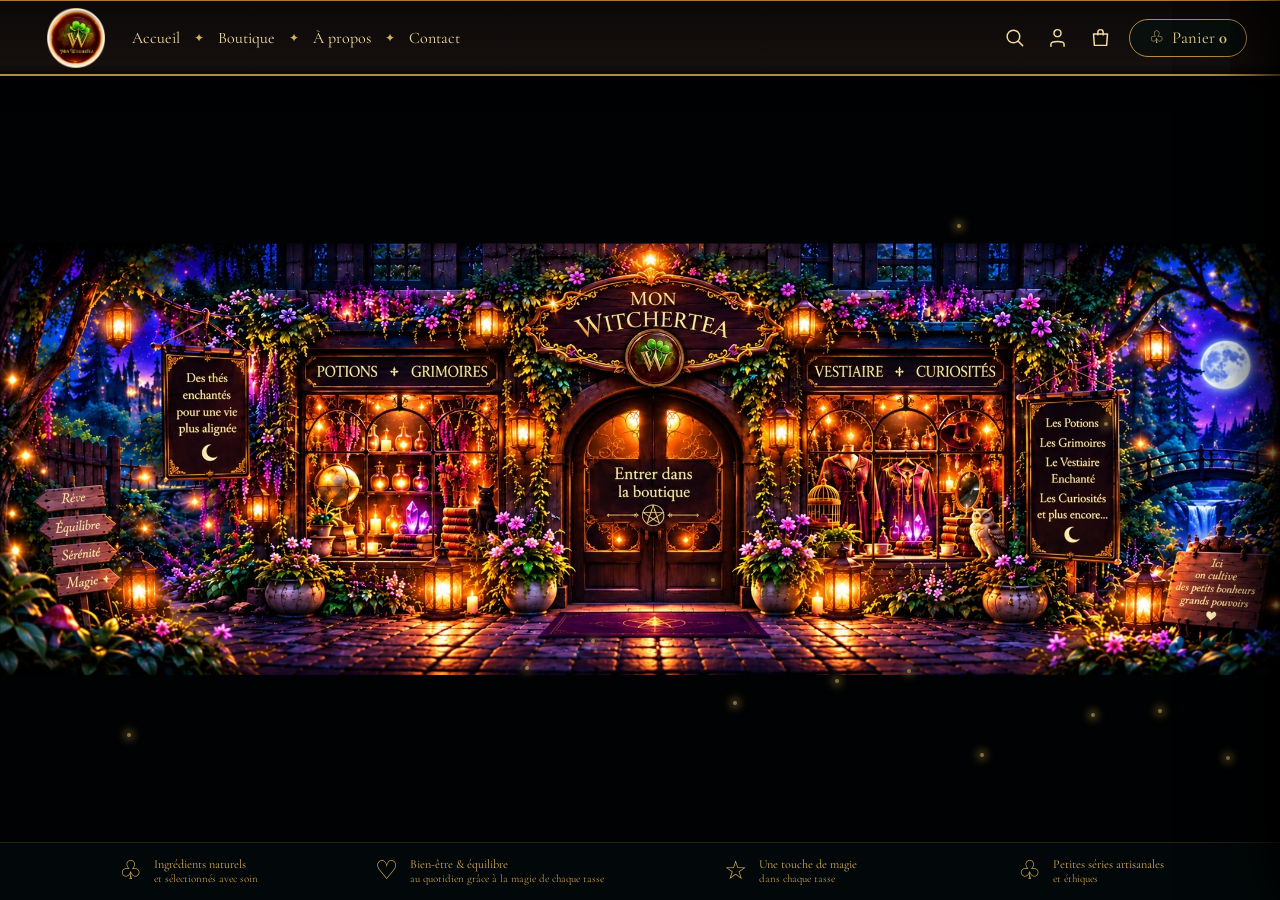
==== commit 101ebd8d: "Add files via upload" ====
--- a/index.html
+++ b/index.html
@@ -48,7 +48,7 @@
       <button class="shelf ate" data-go="vestiaire"><span>Le Vestiaire Enchanté<small>VÊTEMENTS, COLLECTIONS ET CRÉATIONS</small></span></button>
       <button class="shelf acc" data-go="curiosites"><span>Les Curiosités<small>ACCESSOIRES, BOUGIES, ENCENS..</small></span></button>
     </div>
-    <p class="mobile-shelf-hint" aria-hidden="true">✨ Touchez une étagère ✨</p>
+    <p class="mobile-shelf-hint" aria-hidden="true">✨ Cliquer sur les étagères ✨</p>
   </div>
   <div class="fireflies" aria-hidden="true"></div>
   <button class="back boutique-return-hotspot" data-go="facade" aria-label="Revenir devant la boutique"></button>
--- a/style.css
+++ b/style.css
@@ -849,8 +849,8 @@
   [data-page="curiosites"] .curiosites-art,
   [data-page="histoire"] .about-art {
     position:relative!important;top:auto!important;left:auto!important;right:auto!important;bottom:auto!important;
-    width:min(100vw, calc((100dvh - 64px) * 0.5625))!important;
-    height:auto!important;max-width:none!important;max-height:100%!important;
+    width:auto!important;
+    height:100%!important;max-width:none!important;max-height:none!important;
     aspect-ratio:9/16!important;transform:none!important;flex:none!important;
     overflow:visible!important;margin:0 auto!important;container-type:inline-size;
   }
@@ -934,7 +934,7 @@
   [data-page="histoire"] .about-leaf{
     color:#55321b!important;line-height:1.12!important;
     font-family:Georgia,serif!important;text-align:left!important;overflow:hidden!important;
-    font-size:6px;
+    font-size:clamp(6px,1.65vw,9px)!important;
   }
   [data-page="histoire"] .about-tabs{display:none!important}
   [data-page="histoire"] .about-controls{
@@ -960,3 +960,36 @@
   [data-page="histoire"] .about-mobile-hint{display:none!important}
   /* La page Contact V6 est volontairement exclue de toutes ces règles. */
 }
+
+/* Correctifs demandés après validation : uniquement smartphone.
+   Aucun visuel, règle PC, comportement Contact ou page À propos modifié. */
+@media (max-width:700px){
+  /* La zone active couvre le centre visible de la porte, plus haut qu'avant. */
+  [data-page="facade"] .facade-art .door{
+    left:38%!important;top:43%!important;width:24%!important;height:32%!important;
+    min-height:0!important;
+  }
+  /* Le retour existant sur le tapis reste cliquable et devient identifiable. */
+  [data-page="boutique"] .interior-art .v6-mobile-carpet-return{
+    color:#ffe9b7!important;font:italic 13px Georgia,serif!important;
+    text-shadow:0 2px 5px #000,0 0 5px #000!important;
+    display:flex!important;align-items:flex-end!important;justify-content:center!important;
+    padding:0 3px 9px!important;box-sizing:border-box!important;
+    cursor:pointer!important;
+  }
+  [data-page="boutique"] .interior-art .v6-mobile-carpet-return::after{
+    content:"Revenir à l'avant de la boutique";
+    display:block;background:#1b1122d9;border:1px solid #caa76e;
+    border-radius:16px;padding:6px 9px;text-align:center;line-height:1.15;
+  }
+  /* Indication lisible sans intercepter les clics sur les étagères. */
+  [data-page="boutique"] .mobile-shelf-hint{
+    display:block!important;position:absolute!important;z-index:40!important;
+    left:50%!important;top:10px!important;bottom:auto!important;
+    transform:translateX(-50%)!important;margin:0!important;
+    color:#ffe9b7!important;background:#1b1122df!important;
+    border:1px solid #caa76e!important;border-radius:18px!important;
+    padding:7px 12px!important;font:italic 13px Georgia,serif!important;
+    white-space:nowrap!important;pointer-events:none!important;
+  }
+}
